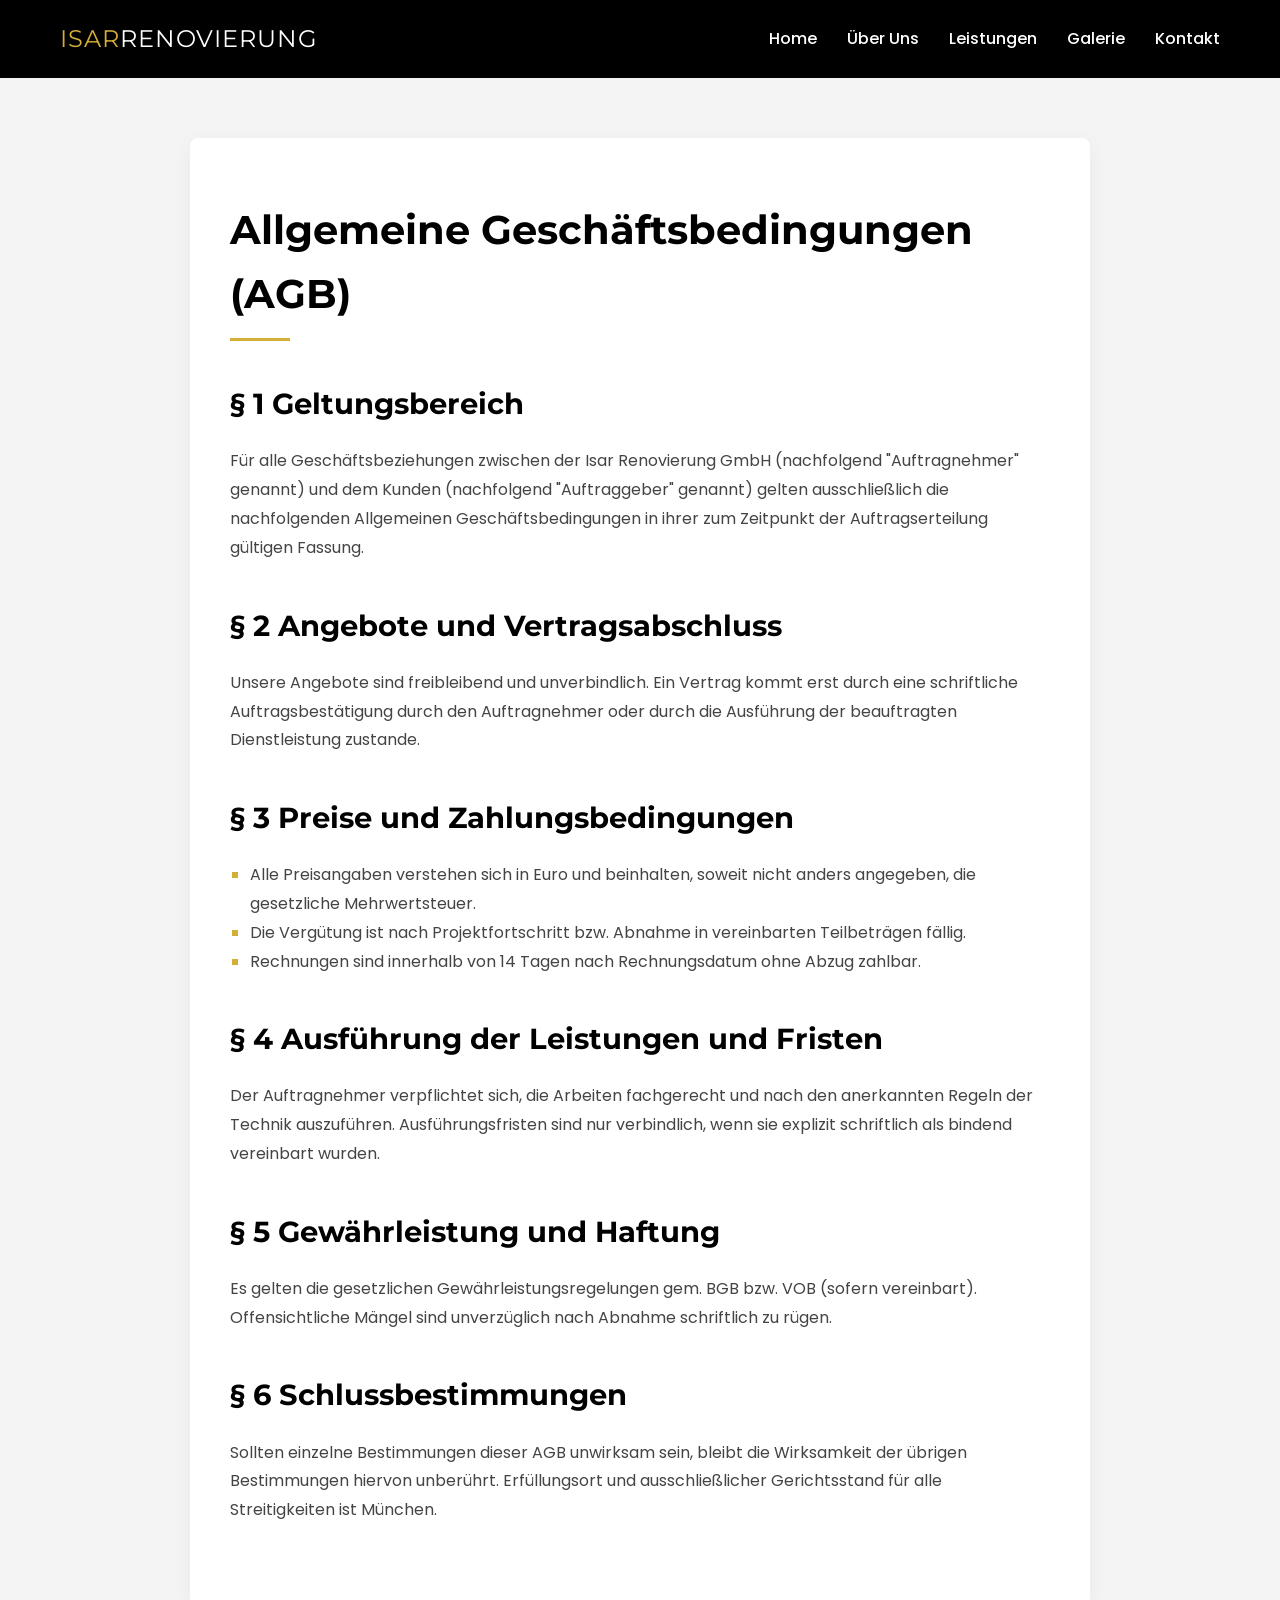
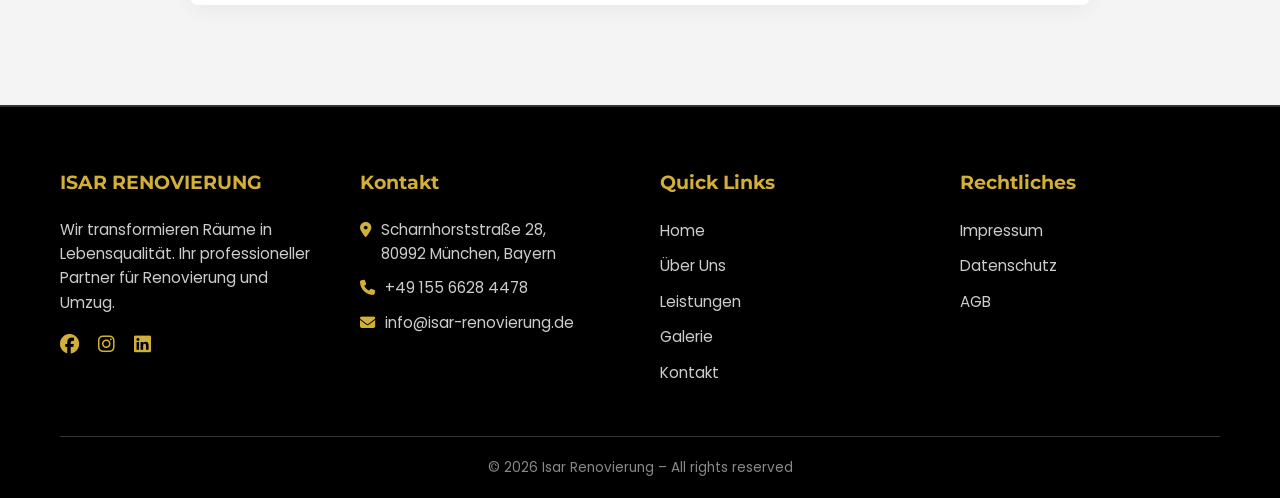
==== agb.html @ ba37b437 "Initial website upload" ====
<!DOCTYPE html>
<html lang="de">

<head>
    <meta charset="UTF-8">
    <meta name="viewport" content="width=device-width, initial-scale=1.0">
    <title>AGB | Isar Renovierung</title>
    <link rel="stylesheet" href="https://cdnjs.cloudflare.com/ajax/libs/font-awesome/6.4.0/css/all.min.css">
    <link rel="stylesheet" href="css/styles.css">
</head>

<body style="background-color: var(--light-gray);">

    <!-- Navigation -->
    <nav class="navbar scrolled" style="position: relative;">
        <div class="container">
            <a href="index.html" class="logo">ISAR<span>RENOVIERUNG</span></a>
            <div class="hamburger">
                <div></div>
                <div></div>
                <div></div>
            </div>
            <ul class="nav-links">
                <li><a href="index.html">Home</a></li>
                <li><a href="ueber-uns.html">Über Uns</a></li>
                <li><a href="leistungen.html">Leistungen</a></li>
                <li><a href="galerie.html">Galerie</a></li>
                <li><a href="kontakt.html">Kontakt</a></li>
            </ul>
        </div>
    </nav>

    <div class="container" style="padding: 60px 20px 100px;">
        <div class="legal-content">
            <h1>Allgemeine Geschäftsbedingungen (AGB)</h1>

            <h2>§ 1 Geltungsbereich</h2>
            <p>Für alle Geschäftsbeziehungen zwischen der Isar Renovierung GmbH (nachfolgend "Auftragnehmer" genannt)
                und dem Kunden (nachfolgend "Auftraggeber" genannt) gelten ausschließlich die nachfolgenden Allgemeinen
                Geschäftsbedingungen in ihrer zum Zeitpunkt der Auftragserteilung gültigen Fassung.</p>

            <h2>§ 2 Angebote und Vertragsabschluss</h2>
            <p>Unsere Angebote sind freibleibend und unverbindlich. Ein Vertrag kommt erst durch eine schriftliche
                Auftragsbestätigung durch den Auftragnehmer oder durch die Ausführung der beauftragten Dienstleistung
                zustande.</p>

            <h2>§ 3 Preise und Zahlungsbedingungen</h2>
            <ul>
                <li>Alle Preisangaben verstehen sich in Euro und beinhalten, soweit nicht anders angegeben, die
                    gesetzliche Mehrwertsteuer.</li>
                <li>Die Vergütung ist nach Projektfortschritt bzw. Abnahme in vereinbarten Teilbeträgen fällig.</li>
                <li>Rechnungen sind innerhalb von 14 Tagen nach Rechnungsdatum ohne Abzug zahlbar.</li>
            </ul>

            <h2>§ 4 Ausführung der Leistungen und Fristen</h2>
            <p>Der Auftragnehmer verpflichtet sich, die Arbeiten fachgerecht und nach den anerkannten Regeln der Technik
                auszuführen. Ausführungsfristen sind nur verbindlich, wenn sie explizit schriftlich als bindend
                vereinbart wurden.</p>

            <h2>§ 5 Gewährleistung und Haftung</h2>
            <p>Es gelten die gesetzlichen Gewährleistungsregelungen gem. BGB bzw. VOB (sofern vereinbart).
                Offensichtliche Mängel sind unverzüglich nach Abnahme schriftlich zu rügen.</p>

            <h2>§ 6 Schlussbestimmungen</h2>
            <p>Sollten einzelne Bestimmungen dieser AGB unwirksam sein, bleibt die Wirksamkeit der übrigen Bestimmungen
                hiervon unberührt. Erfüllungsort und ausschließlicher Gerichtsstand für alle Streitigkeiten ist München.
            </p>
        </div>
    </div>

    <!-- Global Footer -->
    <footer>
        <div class="container">
            <div class="footer-content">
                <div class="footer-col">
                    <h3>ISAR RENOVIERUNG</h3>
                    <p>Wir transformieren Räume in Lebensqualität. Ihr professioneller Partner für Renovierung und
                        Umzug.</p>
                    <div class="social-icons" style="margin-top: 15px;">
                        <a href="#" style="color: var(--primary-color); font-size: 1.2rem; margin-right: 15px;"><i
                                class="fa-brands fa-facebook"></i></a>
                        <a href="#" style="color: var(--primary-color); font-size: 1.2rem; margin-right: 15px;"><i
                                class="fa-brands fa-instagram"></i></a>
                        <a href="#" style="color: var(--primary-color); font-size: 1.2rem;"><i
                                class="fa-brands fa-linkedin"></i></a>
                    </div>
                </div>

                <div class="footer-col">
                    <h3>Kontakt</h3>
                    <p><i class="fa-solid fa-location-dot"></i> Scharnhorststraße 28, <br>80992 München, Bayern</p>
                    <p><i class="fa-solid fa-phone"></i> +49 155 6628 4478</p>
                    <p><i class="fa-solid fa-envelope"></i> info@isar-renovierung.de</p>
                </div>

                <div class="footer-col">
                    <h3>Quick Links</h3>
                    <ul class="footer-links">
                        <li><a href="index.html">Home</a></li>
                        <li><a href="ueber-uns.html">Über Uns</a></li>
                        <li><a href="leistungen.html">Leistungen</a></li>
                        <li><a href="galerie.html">Galerie</a></li>
                        <li><a href="kontakt.html">Kontakt</a></li>
                    </ul>
                </div>

                <div class="footer-col">
                    <h3>Rechtliches</h3>
                    <ul class="footer-links">
                        <li><a href="impressum.html">Impressum</a></li>
                        <li><a href="datenschutz.html">Datenschutz</a></li>
                        <li><a href="agb.html">AGB</a></li>
                    </ul>
                </div>
            </div>

            <div class="footer-bottom">
                <p>&copy; 2026 Isar Renovierung – All rights reserved</p>
            </div>
        </div>
    </footer>

    <script src="js/script.js"></script>
</body>

</html>
---- css/styles.css ----
@import url('https://fonts.googleapis.com/css2?family=Montserrat:wght@700&family=Poppins:wght@400;500;600&display=swap');

:root {
    --primary-color: #D4AF37;
    /* Gold */
    --black: #000000;
    --white: #FFFFFF;
    --dark-gray: #1a1a1a;
    --light-gray: #f4f4f4;
    --border-color: #333333;

    --font-heading: 'Montserrat', sans-serif;
    --font-body: 'Poppins', sans-serif;

    --transition-speed: 0.3s;
}

* {
    margin: 0;
    padding: 0;
    box-sizing: border-box;
}

html {
    scroll-behavior: smooth;
}

body {
    font-family: var(--font-body);
    background-color: var(--white);
    color: var(--black);
    line-height: 1.6;
    overflow-x: hidden;
}

h1,
h2,
h3,
h4,
h5,
h6 {
    font-family: var(--font-heading);
    color: var(--black);
}

a {
    text-decoration: none;
    color: inherit;
    transition: color var(--transition-speed) ease;
}

ul {
    list-style: none;
}

/* Base Components */
.container {
    max-width: 1200px;
    margin: 0 auto;
    padding: 0 20px;
}

.section {
    padding: 80px 0;
}

/* Typography Enhancements */
.section-title {
    font-size: 2.5rem;
    text-align: center;
    margin-bottom: 3rem;
    position: relative;
    padding-bottom: 1rem;
}

.section-title::after {
    content: '';
    position: absolute;
    bottom: 0;
    left: 50%;
    transform: translateX(-50%);
    width: 60px;
    height: 3px;
    background-color: var(--primary-color);
}

/* Buttons */
.btn {
    display: inline-block;
    padding: 12px 28px;
    font-weight: 500;
    border-radius: 4px;
    cursor: pointer;
    transition: all var(--transition-speed) ease;
    border: 2px solid transparent;
    text-align: center;
}

.btn-primary {
    background-color: var(--primary-color);
    color: var(--white);
}

.btn-primary:hover {
    background-color: #b3932e;
    transform: translateY(-2px);
    box-shadow: 0 4px 15px rgba(212, 175, 55, 0.4);
}

.btn-outline {
    background-color: transparent;
    color: var(--white);
    border-color: var(--white);
}

.btn-outline:hover {
    background-color: var(--white);
    color: var(--black);
    transform: translateY(-2px);
}

.btn-gold {
    background-color: var(--primary-color);
    color: var(--white);
    border-radius: 30px;
    box-shadow: 0 4px 15px rgba(0, 0, 0, 0.2);
    font-weight: 600;
    transition: all 0.4s ease;
}

.btn-gold:hover {
    transform: translateY(-4px);
    box-shadow: 0 8px 25px rgba(212, 175, 55, 0.5);
    background-color: #e6c555;
}

.btn-outline:hover {
    background-color: var(--white);
    color: var(--black);
    transform: translateY(-2px);
}

/* Navigation */
.navbar {
    background-color: var(--black);
    color: var(--white);
    padding: 20px 0;
    position: fixed;
    width: 100%;
    top: 0;
    z-index: 1000;
    transition: padding var(--transition-speed) ease;
}

.navbar.scrolled {
    padding: 15px 0;
    box-shadow: 0 2px 10px rgba(0, 0, 0, 0.5);
}

.navbar .container {
    display: flex;
    justify-content: space-between;
    align-items: center;
}

.logo {
    font-family: var(--font-heading);
    font-size: 1.5rem;
    color: var(--primary-color);
    letter-spacing: 1px;
}

.logo span {
    color: var(--white);
}

.nav-links {
    display: flex;
    gap: 30px;
}

.nav-links a {
    font-weight: 500;
    font-size: 1rem;
}

.nav-links a:hover,
.nav-links a.active {
    color: var(--primary-color);
}

.hamburger {
    display: none;
    cursor: pointer;
    flex-direction: column;
    gap: 5px;
}

.hamburger div {
    width: 25px;
    height: 3px;
    background-color: var(--white);
    transition: all 0.3s ease;
}

/* Hero Section */
.hero {
    min-height: 100vh;
    background: linear-gradient(rgba(0, 0, 0, 0.7), rgba(0, 0, 0, 0.7)), url('https://images.unsplash.com/photo-1600596542815-ffad4c1539a9?ixlib=rb-4.0.3&auto=format&fit=crop&w=2000&q=80') center/cover no-repeat;
    display: flex;
    align-items: center;
    color: var(--white);
    text-align: center;
    padding-top: 80px;
    /* Offset for fixed nav */
}

.hero-content {
    max-width: 800px;
    margin: 0 auto;
}

.hero h1 {
    font-size: 4rem;
    margin-bottom: 20px;
    color: var(--white);
    animation: fadeInUp 1s ease-out;
}

.hero p {
    font-size: 1.2rem;
    margin-bottom: 40px;
    color: var(--light-gray);
    animation: fadeInUp 1s ease-out 0.2s both;
}

.hero-btns {
    display: flex;
    gap: 20px;
    justify-content: center;
    animation: fadeInUp 1s ease-out 0.4s both;
}

/* Advantages Section */
.advantages {
    background-color: var(--light-gray);
}

.advantages-grid {
    display: grid;
    grid-template-columns: repeat(auto-fit, minmax(200px, 1fr));
    gap: 30px;
    text-align: center;
}

.advantage-card {
    background: var(--white);
    padding: 30px 20px;
    border-radius: 8px;
    box-shadow: 0 5px 15px rgba(0, 0, 0, 0.05);
    transition: transform var(--transition-speed) ease;
}

.advantage-card:hover {
    transform: translateY(-10px);
}

.advantage-icon {
    font-size: 2.5rem;
    color: var(--primary-color);
    margin-bottom: 15px;
}

.advantage-card h3 {
    font-size: 1.1rem;
    margin-bottom: 10px;
}

/* Services Overview */
.services-grid {
    display: grid;
    grid-template-columns: repeat(auto-fit, minmax(300px, 1fr));
    gap: 30px;
}

.service-card {
    background: var(--dark-gray);
    color: var(--white);
    border-radius: 8px;
    overflow: hidden;
    position: relative;
    transition: transform var(--transition-speed) ease;
}

.service-card:hover {
    transform: translateY(-5px);
}

.service-card h3 {
    color: var(--white);
    padding: 20px;
    margin-bottom: 0;
    font-size: 1.25rem;
    border-bottom: 2px solid var(--border-color);
    display: flex;
    align-items: center;
    gap: 15px;
}

.service-card h3 i {
    color: var(--primary-color);
}

.service-card p {
    padding: 20px;
    color: #ccc;
    font-size: 0.95rem;
}

.service-link {
    display: block;
    padding: 0 20px 20px;
    color: var(--primary-color);
    font-weight: 500;
    margin-top: auto;
}

.service-link i {
    margin-left: 5px;
    transition: transform 0.3s ease;
}

.service-link:hover i {
    transform: translateX(5px);
}

/* Process Flow */
.process {
    background-color: var(--light-gray);
}

.process-steps {
    display: flex;
    justify-content: space-between;
    flex-wrap: wrap;
    gap: 20px;
    position: relative;
}

/* Simple timeline line for desktop */
@media (min-width: 768px) {
    .process-steps::before {
        content: '';
        position: absolute;
        top: 40px;
        left: 50px;
        right: 50px;
        height: 2px;
        background-color: #ddd;
        z-index: 1;
    }
}

.process-step {
    flex: 1;
    min-width: 150px;
    text-align: center;
    position: relative;
    z-index: 2;
}

.step-number {
    width: 80px;
    height: 80px;
    background-color: var(--white);
    border: 3px solid var(--primary-color);
    border-radius: 50%;
    display: flex;
    justify-content: center;
    align-items: center;
    font-size: 1.5rem;
    font-weight: 700;
    font-family: var(--font-heading);
    color: var(--black);
    margin: 0 auto 20px;
    box-shadow: 0 5px 15px rgba(0, 0, 0, 0.1);
    transition: all 0.3s ease;
}

.process-step:hover .step-number {
    background-color: var(--primary-color);
    color: var(--white);
}

.process-step h4 {
    font-size: 1.1rem;
}

/* Footer CTA */
.cta-overlay {
    background: linear-gradient(rgba(0, 0, 0, 0.8), rgba(0, 0, 0, 0.8)), url('https://images.unsplash.com/photo-1581094794329-c8112a89af12?ixlib=rb-4.0.3&auto=format&fit=crop&w=2000&q=80') center/cover fixed;
    text-align: center;
    color: var(--white);
}

.cta-overlay h2 {
    color: var(--white);
    font-size: 2.5rem;
}

.cta-overlay p {
    margin-bottom: 30px;
    font-size: 1.1rem;
    max-width: 600px;
    margin-left: auto;
    margin-right: auto;
}

/* Footer */
footer {
    background-color: var(--black);
    color: var(--white);
    padding: 60px 0 20px;
    border-top: 2px solid var(--border-color);
}

.footer-content {
    display: grid;
    grid-template-columns: repeat(auto-fit, minmax(250px, 1fr));
    gap: 40px;
    margin-bottom: 40px;
}

.footer-col h3 {
    color: var(--primary-color);
    font-size: 1.2rem;
    margin-bottom: 20px;
}

.footer-col p {
    color: #ccc;
    font-size: 0.95rem;
    margin-bottom: 10px;
    display: flex;
    align-items: flex-start;
    gap: 10px;
}

.footer-col i {
    color: var(--primary-color);
    margin-top: 4px;
}

.footer-links li {
    margin-bottom: 10px;
}

.footer-links a {
    color: #ccc;
    font-size: 0.95rem;
}

.footer-links a:hover {
    color: var(--primary-color);
}

.footer-bottom {
    text-align: center;
    padding-top: 20px;
    border-top: 1px solid var(--border-color);
    font-size: 0.85rem;
    color: #888;
}

/* Animations */
@keyframes fadeInUp {
    from {
        opacity: 0;
        transform: translateY(30px);
    }

    to {
        opacity: 1;
        transform: translateY(0);
    }
}

/* Responsive */
@media (max-width: 900px) {
    .nav-links {
        display: none;
        flex-direction: column;
        position: absolute;
        top: 100%;
        left: 0;
        width: 100%;
        background-color: var(--black);
        padding: 20px;
        text-align: center;
        border-top: 1px solid var(--border-color);
    }

    .nav-links.active {
        display: flex;
    }

    .hamburger {
        display: flex;
    }

    .hero h1 {
        font-size: 2.8rem;
    }

    .hero-btns {
        flex-direction: column;
        padding: 0 40px;
    }
}

@media (max-width: 600px) {
    .hero h1 {
        font-size: 2.2rem;
    }

    .section-title {
        font-size: 2rem;
    }
}

/* NEW REFINEMENT STYLES */
/* Hero Sections for Secondary Pages */
.page-hero {
    min-height: 60vh;
    display: flex;
    align-items: center;
    justify-content: center;
    text-align: center;
    color: var(--white);
    background-size: cover;
    background-position: center;
    background-repeat: no-repeat;
    position: relative;
    padding-top: 80px;
}

.page-hero::before {
    content: '';
    position: absolute;
    top: 0;
    left: 0;
    right: 0;
    bottom: 0;
    background: rgba(0, 0, 0, 0.6);
    z-index: 1;
}

.page-hero .container {
    position: relative;
    z-index: 2;
}

.page-hero h1 {
    font-size: 3rem;
    color: var(--white);
    margin-bottom: 20px;
    position: relative;
    display: inline-block;
    padding-bottom: 15px;
}

.page-hero h1::after {
    content: '';
    position: absolute;
    bottom: 0;
    left: 50%;
    transform: translateX(-50%);
    width: 80px;
    height: 4px;
    background-color: var(--primary-color);
}

.page-hero p {
    font-size: 1.2rem;
    max-width: 800px;
    margin: 0 auto;
}

/* Service Images Hover Effect */
.service-detail-image img {
    width: 100%;
    height: 400px;
    object-fit: cover;
    border-radius: 12px;
    box-shadow: 0 10px 30px rgba(0, 0, 0, 0.15);
    transition: transform 0.4s ease, box-shadow 0.4s ease;
    cursor: pointer;
}

.service-detail-image img:hover {
    transform: translateY(-5px) scale(1.03);
    box-shadow: 0 0 25px rgba(212, 175, 55, 0.6);
}

/* Gallery Before Effect */
.gallery-image-before img {
    filter: grayscale(40%) brightness(80%);
}

/* Legal Pages Wrapper */
.legal-content {
    max-width: 900px;
    margin: 0 auto;
    background: var(--white);
    padding: 60px 40px;
    border-radius: 8px;
    box-shadow: 0 5px 20px rgba(0, 0, 0, 0.05);
}

.legal-content h1 {
    font-size: 2.5rem;
    margin-bottom: 30px;
    color: var(--black);
    position: relative;
    padding-bottom: 15px;
}

.legal-content h1::after {
    content: '';
    position: absolute;
    bottom: 0;
    left: 0;
    width: 60px;
    height: 3px;
    background-color: var(--primary-color);
}

.legal-content h2 {
    font-size: 1.8rem;
    margin-top: 40px;
    margin-bottom: 20px;
    color: var(--black);
}

.legal-content h3 {
    font-size: 1.4rem;
    margin-top: 30px;
    margin-bottom: 15px;
}

.legal-content p,
.legal-content ul {
    font-size: 1rem;
    color: #444;
    margin-bottom: 20px;
    line-height: 1.8;
}

.legal-content ul {
    padding-left: 20px;
    list-style-type: square;
}

.legal-content ul li::marker {
    color: var(--primary-color);
}

/* Premium Lightbox Modal */
.lightbox-modal {
    display: none;
    position: fixed;
    z-index: 9999;
    left: 0;
    top: 0;
    width: 100%;
    height: 100%;
    background-color: rgba(0, 0, 0, 0.9);
    opacity: 0;
    transition: opacity 0.4s ease;
    align-items: center;
    justify-content: center;
}

.lightbox-modal.active {
    display: flex;
    opacity: 1;
}

.lightbox-content {
    max-width: 90vw;
    max-height: 90vh;
    border-radius: 12px;
    box-shadow: 0 0 40px rgba(212, 175, 55, 0.4);
    transform: scale(0.95);
    transition: transform 0.4s ease;
    object-fit: contain;
}

.lightbox-modal.active .lightbox-content {
    transform: scale(1);
}

.lightbox-close {
    position: absolute;
    top: 25px;
    right: 35px;
    color: var(--white);
    font-size: 40px;
    font-weight: 300;
    cursor: pointer;
    transition: color 0.3s, transform 0.3s;
}

.lightbox-close:hover {
    color: var(--primary-color);
    transform: scale(1.1);
}

/* Gallery Side-by-Side Showcase */
.gallery-showcase {
    display: flex;
    gap: 20px;
    margin-bottom: 25px;
}

.gallery-showcase .gallery-img-container {
    flex: 1;
    position: relative;
    border-radius: 12px;
    overflow: hidden;
    box-shadow: 0 10px 30px rgba(0, 0, 0, 0.15);
}

.gallery-showcase img {
    width: 100%;
    height: 450px;
    object-fit: cover;
    display: block;
}

.gallery-showcase .image-label {
    position: absolute;
    top: 20px;
    left: 20px;
    background: var(--primary-color);
    color: var(--white);
    padding: 6px 18px;
    border-radius: 4px;
    font-weight: 700;
    text-transform: uppercase;
    font-size: 0.85rem;
    letter-spacing: 1px;
    box-shadow: 0 4px 15px rgba(0, 0, 0, 0.3);
    z-index: 10;
}

.gallery-info-center {
    text-align: center;
    max-width: 800px;
    margin: 0 auto 80px auto;
}

.gallery-info-center h3 {
    font-size: 2rem;
    margin-bottom: 15px;
}

.gallery-info-center p {
    color: #555;
    font-size: 1.1rem;
    line-height: 1.6;
}

@media (max-width: 768px) {
    .gallery-showcase {
        flex-direction: column;
    }
}

/* Premium Gallery specific overrides */
.gallery-hero {
    min-height: 75vh;
    background: linear-gradient(rgba(0, 0, 0, 0.7), rgba(0, 0, 0, 0.7)), url('../images/gallery_hero_bg_1772182798616.png') center/cover no-repeat;
}

.gallery-hero h1::after {
    width: 80px;
}

.gallery-showcase .gallery-img-container {
    border-radius: 16px;
    overflow: hidden;
    position: relative;
    box-shadow: 0 10px 25px rgba(0, 0, 0, 0.1);
}

.gallery-showcase .gallery-img-container img {
    border-radius: 16px;
    transition: transform 0.4s ease, box-shadow 0.4s ease, filter 0.4s ease;
    cursor: pointer;
}

.gallery-showcase .gallery-img-container img:hover {
    transform: scale(1.03);
    box-shadow: 0 15px 40px rgba(0, 0, 0, 0.25);
}

/* BEFORE Image Styling */
.gallery-image-before img {
    filter: grayscale(60%) brightness(65%) contrast(85%);
}

.gallery-image-before img:hover {
    filter: grayscale(20%) brightness(85%) contrast(95%);
}

/* AFTER Image Styling */
.gallery-image-after img {
    filter: none;
}

/* Badges */
.badge-before,
.badge-after {
    position: absolute;
    top: 20px;
    left: 20px;
    padding: 6px 16px;
    border-radius: 4px;
    font-weight: 700;
    font-size: 0.85rem;
    letter-spacing: 1px;
    z-index: 10;
    box-shadow: 0 4px 15px rgba(0, 0, 0, 0.3);
    text-transform: uppercase;
}

.badge-before {
    background: var(--dark-gray);
    color: var(--white);
}

.badge-after {
    background: var(--primary-color);
    color: var(--white);
}
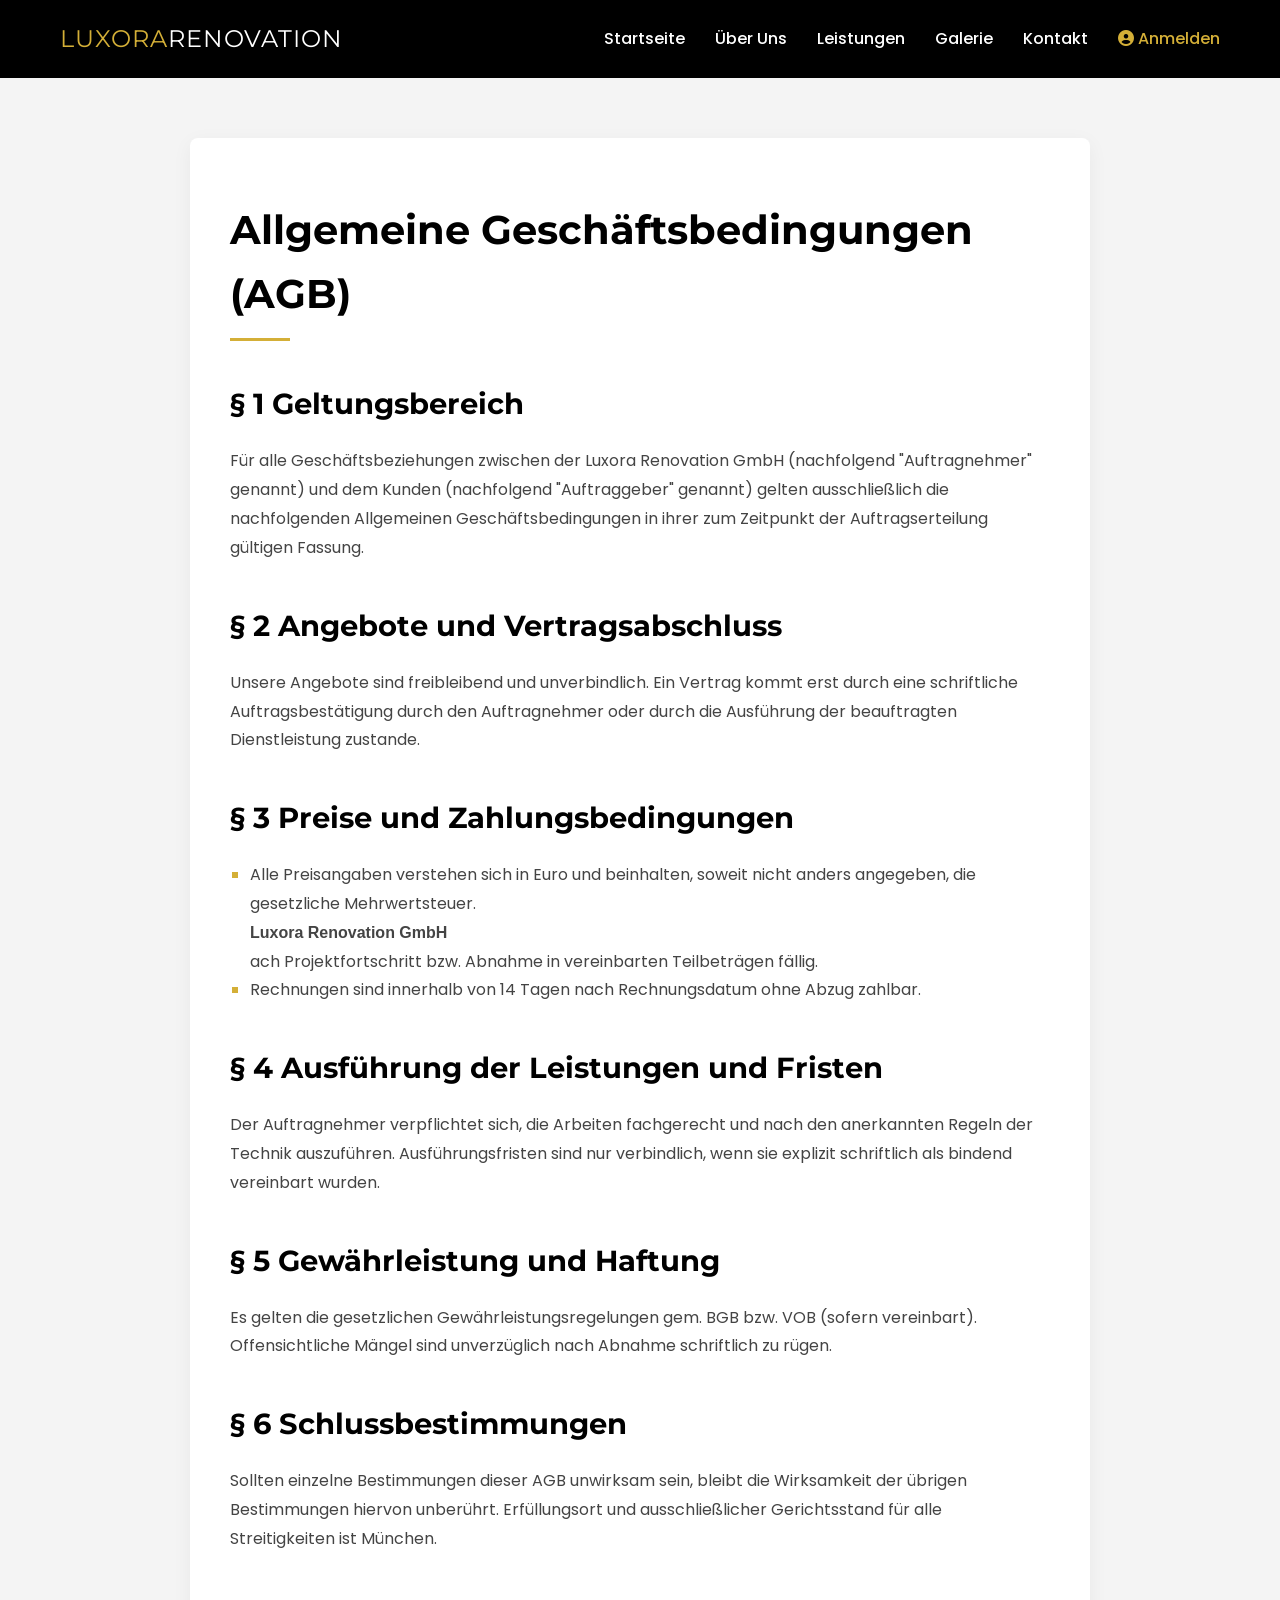
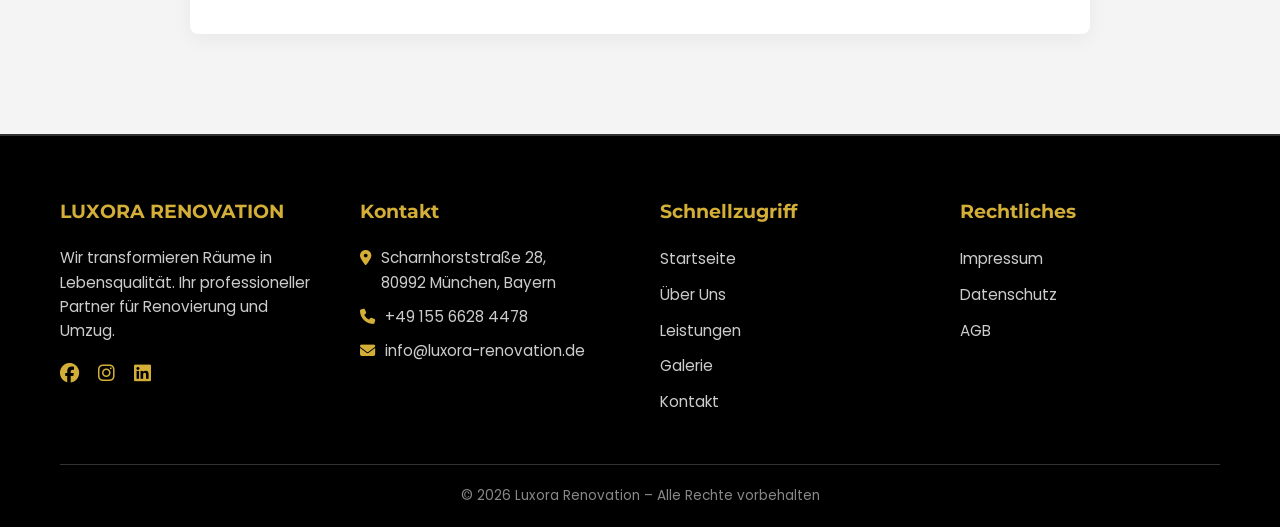
==== commit e529bc5e: "Neue Änderungen" ====
--- a/agb.html
+++ b/agb.html
@@ -4,7 +4,7 @@
 <head>
     <meta charset="UTF-8">
     <meta name="viewport" content="width=device-width, initial-scale=1.0">
-    <title>AGB | Isar Renovierung</title>
+    <title>AGB | Luxora Renovation</title>
     <link rel="stylesheet" href="https://cdnjs.cloudflare.com/ajax/libs/font-awesome/6.4.0/css/all.min.css">
     <link rel="stylesheet" href="css/styles.css">
 </head>
@@ -14,18 +14,21 @@
     <!-- Navigation -->
     <nav class="navbar scrolled" style="position: relative;">
         <div class="container">
-            <a href="index.html" class="logo">ISAR<span>RENOVIERUNG</span></a>
+            <a href="index.html" class="logo">LUXORA<span>RENOVATION</span></a>
             <div class="hamburger">
                 <div></div>
                 <div></div>
                 <div></div>
             </div>
             <ul class="nav-links">
-                <li><a href="index.html">Home</a></li>
+                <li><a href="index.html">Startseite</a></li>
                 <li><a href="ueber-uns.html">Über Uns</a></li>
                 <li><a href="leistungen.html">Leistungen</a></li>
                 <li><a href="galerie.html">Galerie</a></li>
                 <li><a href="kontakt.html">Kontakt</a></li>
+                <!-- Special Feature Link -->
+                <li><a href="dashboard-login.html" style="color: var(--primary-color);"><i
+                            class="fa-solid fa-user-circle"></i> Anmelden</a></li>
             </ul>
         </div>
     </nav>
@@ -35,7 +38,7 @@
             <h1>Allgemeine Geschäftsbedingungen (AGB)</h1>
 
             <h2>§ 1 Geltungsbereich</h2>
-            <p>Für alle Geschäftsbeziehungen zwischen der Isar Renovierung GmbH (nachfolgend "Auftragnehmer" genannt)
+            <p>Für alle Geschäftsbeziehungen zwischen der Luxora Renovation GmbH (nachfolgend "Auftragnehmer" genannt)
                 und dem Kunden (nachfolgend "Auftraggeber" genannt) gelten ausschließlich die nachfolgenden Allgemeinen
                 Geschäftsbedingungen in ihrer zum Zeitpunkt der Auftragserteilung gültigen Fassung.</p>
 
@@ -48,7 +51,8 @@
             <ul>
                 <li>Alle Preisangaben verstehen sich in Euro und beinhalten, soweit nicht anders angegeben, die
                     gesetzliche Mehrwertsteuer.</li>
-                <li>Die Vergütung ist nach Projektfortschritt bzw. Abnahme in vereinbarten Teilbeträgen fällig.</li>
+                <strong>Luxora Renovation GmbH</strong><br>
+                ach Projektfortschritt bzw. Abnahme in vereinbarten Teilbeträgen fällig.</li>
                 <li>Rechnungen sind innerhalb von 14 Tagen nach Rechnungsdatum ohne Abzug zahlbar.</li>
             </ul>
 
@@ -73,7 +77,7 @@
         <div class="container">
             <div class="footer-content">
                 <div class="footer-col">
-                    <h3>ISAR RENOVIERUNG</h3>
+                    <h3>LUXORA RENOVATION</h3>
                     <p>Wir transformieren Räume in Lebensqualität. Ihr professioneller Partner für Renovierung und
                         Umzug.</p>
                     <div class="social-icons" style="margin-top: 15px;">
@@ -90,13 +94,14 @@
                     <h3>Kontakt</h3>
                     <p><i class="fa-solid fa-location-dot"></i> Scharnhorststraße 28, <br>80992 München, Bayern</p>
                     <p><i class="fa-solid fa-phone"></i> +49 155 6628 4478</p>
-                    <p><i class="fa-solid fa-envelope"></i> info@isar-renovierung.de</p>
+                    <p><i class="fa-solid fa-envelope"></i> <a
+                            href="mailto:info@webtech-agentur.de">info@luxora-renovation.de</a></p>
                 </div>
 
                 <div class="footer-col">
-                    <h3>Quick Links</h3>
+                    <h3>Schnellzugriff</h3>
                     <ul class="footer-links">
-                        <li><a href="index.html">Home</a></li>
+                        <li><a href="index.html">Startseite</a></li>
                         <li><a href="ueber-uns.html">Über Uns</a></li>
                         <li><a href="leistungen.html">Leistungen</a></li>
                         <li><a href="galerie.html">Galerie</a></li>
@@ -115,7 +120,7 @@
             </div>
 
             <div class="footer-bottom">
-                <p>&copy; 2026 Isar Renovierung – All rights reserved</p>
+                <p>&copy; 2026 Luxora Renovation – Alle Rechte vorbehalten</p>
             </div>
         </div>
     </footer>
--- a/css/styles.css
+++ b/css/styles.css
@@ -203,135 +203,417 @@
     transition: all 0.3s ease;
 }
 
-/* Hero Section */
-.hero {
-    min-height: 100vh;
-    background: linear-gradient(rgba(0, 0, 0, 0.7), rgba(0, 0, 0, 0.7)), url('https://images.unsplash.com/photo-1600596542815-ffad4c1539a9?ixlib=rb-4.0.3&auto=format&fit=crop&w=2000&q=80') center/cover no-repeat;
+/* Premium Hero Section */
+.premium-hero {
+    position: relative;
+    height: 100vh;
     display: flex;
     align-items: center;
-    color: var(--white);
+    justify-content: center;
     text-align: center;
-    padding-top: 80px;
-    /* Offset for fixed nav */
+    color: var(--white);
+    background: url('https://images.unsplash.com/photo-1600596542815-ffad4c1539a9?ixlib=rb-4.0.3&auto=format&fit=crop&w=2000&q=80') center/cover no-repeat;
+    overflow: hidden;
+}
+
+.hero-overlay {
+    position: absolute;
+    top: 0;
+    left: 0;
+    width: 100%;
+    height: 100%;
+    background: linear-gradient(135deg, rgba(0, 0, 0, 0.8) 0%, rgba(0, 0, 0, 0.4) 100%);
+    z-index: 1;
 }
 
 .hero-content {
-    max-width: 800px;
-    margin: 0 auto;
-}
-
-.hero h1 {
-    font-size: 4rem;
-    margin-bottom: 20px;
+    position: relative;
+    z-index: 2;
+    max-width: 900px;
+    padding: 0 20px;
+}
+
+.premium-hero h1 {
+    font-size: 4.5rem;
+    line-height: 1.1;
+    margin-bottom: 25px;
     color: var(--white);
     animation: fadeInUp 1s ease-out;
 }
 
-.hero p {
-    font-size: 1.2rem;
+.premium-hero h1 span {
+    color: var(--primary-color);
+    display: block;
+    font-weight: 300;
+}
+
+.premium-hero p {
+    font-size: 1.25rem;
     margin-bottom: 40px;
-    color: var(--light-gray);
+    color: rgba(255, 255, 255, 0.9);
+    max-width: 600px;
+    margin-left: auto;
+    margin-right: auto;
     animation: fadeInUp 1s ease-out 0.2s both;
 }
 
-.hero-btns {
+.hero-buttons {
     display: flex;
     gap: 20px;
     justify-content: center;
     animation: fadeInUp 1s ease-out 0.4s both;
 }
 
+.hero-buttons a {
+    padding: 15px 35px;
+    border-radius: 50px;
+    font-weight: 600;
+    text-transform: uppercase;
+    letter-spacing: 1px;
+    font-size: 0.85rem;
+    transition: all 0.3s ease;
+}
+
+.btn-secondary {
+    background: transparent;
+    border: 2px solid var(--white);
+    color: var(--white);
+}
+
+.btn-secondary:hover {
+    background: var(--white);
+    color: var(--black);
+    transform: translateY(-3px);
+}
+
+.scroll-indikator {
+    position: absolute;
+    bottom: 30px;
+    left: 50%;
+    transform: translateX(-50%);
+    z-index: 2;
+}
+
+.scroll-indikator span {
+    width: 30px;
+    height: 50px;
+    border: 2px solid rgba(255, 255, 255, 0.3);
+    border-radius: 25px;
+    display: block;
+    position: relative;
+}
+
+.scroll-indikator span::before {
+    content: '';
+    width: 6px;
+    height: 6px;
+    background: var(--primary-color);
+    border-radius: 50%;
+    position: absolute;
+    top: 10px;
+    left: 50%;
+    transform: translateX(-50%);
+    animation: scrollDown 2s infinite;
+}
+
+@keyframes scrollDown {
+    0% {
+        opacity: 0;
+        transform: translate(-50%, 0);
+    }
+
+    30% {
+        opacity: 1;
+    }
+
+    100% {
+        opacity: 0;
+        transform: translate(-50%, 20px);
+    }
+}
+
+@media (max-width: 768px) {
+    .premium-hero h1 {
+        font-size: 3rem;
+    }
+
+    .hero-buttons {
+        flex-direction: column;
+        align-items: center;
+    }
+}
+
 /* Advantages Section */
+/* Modern Advantages Layout */
 .advantages {
+    background-color: var(--white);
+    overflow: hidden;
+}
+
+.advantages-layout {
+    display: grid;
+    grid-template-columns: 1fr 1fr;
+    gap: 80px;
+    align-items: center;
+}
+
+.advantages-list {
+    display: flex;
+    flex-direction: column;
+    gap: 30px;
+}
+
+.advantage-item {
+    display: flex;
+    gap: 20px;
+    align-items: flex-start;
+    padding: 15px;
+    border-radius: 12px;
+    transition: all 0.3s ease;
+}
+
+.advantage-item:hover {
+    background: var(--light-gray);
+    transform: translateX(10px);
+}
+
+.advantage-item i {
+    font-size: 1.5rem;
+    color: var(--primary-color);
+    background: rgba(212, 175, 55, 0.1);
+    width: 50px;
+    height: 50px;
+    display: flex;
+    align-items: center;
+    justify-content: center;
+    border-radius: 10px;
+    flex-shrink: 0;
+}
+
+.advantage-item h4 {
+    font-size: 1.1rem;
+    margin-bottom: 5px;
+    color: var(--black);
+}
+
+.advantage-item p {
+    font-size: 0.9rem;
+    color: #666;
+    line-height: 1.5;
+}
+
+/* Interactive Dashboard Redesign */
+.renovierungs-dashboard {
+    perspective: 1000px;
+}
+
+.dashboard-container {
+    background: var(--dark-gray);
+    border-radius: 20px;
+    padding: 30px;
+    box-shadow: 0 40px 80px rgba(0, 0, 0, 0.3);
+    border: 1px solid rgba(212, 175, 55, 0.1);
+    transform: rotateY(-5deg);
+    transition: transform 0.5s ease;
+}
+
+.dashboard-container:hover {
+    transform: rotateY(0deg) scale(1.02);
+}
+
+.phasen-navigation {
+    display: flex;
+    justify-content: space-between;
+    gap: 10px;
+    margin-bottom: 30px;
+    background: rgba(255, 255, 255, 0.05);
+    padding: 10px;
+    border-radius: 12px;
+}
+
+.phasen-navigation button {
+    flex: 1;
+    background: transparent;
+    border: none;
+    color: #888;
+    padding: 10px 5px;
+    font-size: 0.75rem;
+    font-weight: 600;
+    cursor: pointer;
+    border-radius: 8px;
+    transition: all 0.3s ease;
+    white-space: nowrap;
+}
+
+.phasen-navigation button.aktiv {
+    background: var(--primary-color);
+    color: var(--white);
+    box-shadow: 0 4px 15px rgba(212, 175, 55, 0.3);
+}
+
+.dashboard-karte {
+    display: flex;
+    flex-direction: column;
+    gap: 20px;
+}
+
+.dashboard-karte h3 {
+    color: #888;
+    font-size: 0.7rem;
+    text-transform: uppercase;
+    letter-spacing: 1px;
+    margin-bottom: 8px;
+    display: flex;
+    align-items: center;
+    gap: 8px;
+}
+
+.dashboard-karte h3 i {
+    color: var(--primary-color);
+}
+
+.dashboard-karte p {
+    color: var(--white);
+    font-size: 1.1rem;
+    font-weight: 500;
+}
+
+.fortschritt-balken {
+    width: 100%;
+    height: 12px;
+    background: rgba(255, 255, 255, 0.05);
+    border-radius: 6px;
+    overflow: hidden;
+    margin-top: 10px;
+}
+
+#fortschritt-wert {
+    height: 100%;
+    background: linear-gradient(90deg, var(--primary-color), #f1c40f);
+    width: 10%;
+    transition: width 0.8s cubic-bezier(0.175, 0.885, 0.32, 1.275);
+    position: relative;
+    box-shadow: 0 0 10px rgba(212, 175, 55, 0.5);
+}
+
+.vorher-nachher {
+    margin-top: 10px;
+    display: flex;
+    align-items: center;
+    gap: 20px;
+    padding: 15px;
+    background: rgba(255, 255, 255, 0.03);
+    border-radius: 12px;
+    border: 1px dashed rgba(212, 175, 55, 0.3);
+}
+
+#toggleZustand {
+    background: transparent;
+    border: 2px solid var(--primary-color);
+    color: var(--primary-color);
+    padding: 6px 15px;
+    border-radius: 20px;
+    font-size: 0.75rem;
+    font-weight: 700;
+    cursor: pointer;
+    transition: all 0.3s ease;
+}
+
+#toggleZustand:hover {
+    background: var(--primary-color);
+    color: var(--white);
+}
+
+#zustandAnzeige {
+    font-size: 0.85rem;
+    color: #bbb;
+    font-style: italic;
+}
+
+@media (max-width: 600px) {
+    .phasen-navigation {
+        flex-wrap: wrap;
+    }
+
+    .phasen-navigation button {
+        flex-basis: 45%;
+    }
+}
+
+@media (max-width: 992px) {
+    .advantages-layout {
+        grid-template-columns: 1fr;
+        gap: 50px;
+    }
+}
+
+/* Core Services Redesign */
+.leistungen-vorschau {
     background-color: var(--light-gray);
 }
 
-.advantages-grid {
+.service-grid {
     display: grid;
-    grid-template-columns: repeat(auto-fit, minmax(200px, 1fr));
+    grid-template-columns: repeat(auto-fit, minmax(350px, 1fr));
     gap: 30px;
+}
+
+.service-card {
+    background: var(--white);
+    padding: 40px 30px;
+    border-radius: 12px;
     text-align: center;
-}
-
-.advantage-card {
-    background: var(--white);
-    padding: 30px 20px;
-    border-radius: 8px;
-    box-shadow: 0 5px 15px rgba(0, 0, 0, 0.05);
-    transition: transform var(--transition-speed) ease;
-}
-
-.advantage-card:hover {
+    transition: all 0.4s cubic-bezier(0.175, 0.885, 0.32, 1.275);
+    border: 1px solid rgba(0, 0, 0, 0.05);
+    display: flex;
+    flex-direction: column;
+    align-items: center;
+    text-decoration: none;
+    cursor: pointer;
+}
+
+.service-card:hover {
     transform: translateY(-10px);
-}
-
-.advantage-icon {
+    box-shadow: 0 20px 40px rgba(0, 0, 0, 0.1);
+    border-color: var(--primary-color);
+}
+
+.service-icon {
     font-size: 2.5rem;
     color: var(--primary-color);
+    margin-bottom: 20px;
+    background: rgba(212, 175, 55, 0.1);
+    width: 80px;
+    height: 80px;
+    display: flex;
+    align-items: center;
+    justify-content: center;
+    border-radius: 50%;
+    transition: all 0.4s ease;
+}
+
+.service-card:hover .service-icon {
+    background: var(--primary-color);
+    color: var(--white);
+    transform: scale(1.1) rotate(10deg);
+}
+
+.service-card h3 {
+    font-size: 1.4rem;
     margin-bottom: 15px;
-}
-
-.advantage-card h3 {
-    font-size: 1.1rem;
-    margin-bottom: 10px;
-}
-
-/* Services Overview */
-.services-grid {
-    display: grid;
-    grid-template-columns: repeat(auto-fit, minmax(300px, 1fr));
-    gap: 30px;
-}
-
-.service-card {
-    background: var(--dark-gray);
-    color: var(--white);
-    border-radius: 8px;
-    overflow: hidden;
-    position: relative;
-    transition: transform var(--transition-speed) ease;
-}
-
-.service-card:hover {
-    transform: translateY(-5px);
-}
-
-.service-card h3 {
-    color: var(--white);
-    padding: 20px;
-    margin-bottom: 0;
-    font-size: 1.25rem;
-    border-bottom: 2px solid var(--border-color);
-    display: flex;
-    align-items: center;
-    gap: 15px;
-}
-
-.service-card h3 i {
-    color: var(--primary-color);
+    color: var(--black);
 }
 
 .service-card p {
-    padding: 20px;
-    color: #ccc;
-    font-size: 0.95rem;
-}
-
-.service-link {
-    display: block;
-    padding: 0 20px 20px;
-    color: var(--primary-color);
-    font-weight: 500;
-    margin-top: auto;
-}
-
-.service-link i {
-    margin-left: 5px;
-    transition: transform 0.3s ease;
-}
-
-.service-link:hover i {
-    transform: translateX(5px);
+    color: #666;
+    font-size: 1rem;
+    line-height: 1.6;
+}
+
+@media (max-width: 768px) {
+    .service-grid {
+        grid-template-columns: 1fr;
+    }
 }
 
 /* Process Flow */
@@ -398,7 +680,7 @@
 
 /* Footer CTA */
 .cta-overlay {
-    background: linear-gradient(rgba(0, 0, 0, 0.8), rgba(0, 0, 0, 0.8)), url('https://images.unsplash.com/photo-1581094794329-c8112a89af12?ixlib=rb-4.0.3&auto=format&fit=crop&w=2000&q=80') center/cover fixed;
+    background: linear-gradient(rgba(0, 0, 0, 0.8), rgba(0, 0, 0, 0.8)), url('../images/cta_renovation_bg.png') center/cover fixed;
     text-align: center;
     color: var(--white);
 }
@@ -843,4 +1125,339 @@
 .badge-after {
     background: var(--primary-color);
     color: var(--white);
+}
+
+/* Creative Services Hero */
+.leistungen-hero-kreativ {
+    position: relative;
+    height: 70vh;
+    min-height: 500px;
+    display: flex;
+    align-items: center;
+    justify-content: center;
+    overflow: hidden;
+    background: #0a0a0a;
+    color: var(--white);
+    padding-top: 80px;
+}
+
+.leistungen-hero-kreativ::before {
+    content: '';
+    position: absolute;
+    top: 0;
+    left: 0;
+    width: 100%;
+    height: 100%;
+    background: url('../luxora_services_bright.png') center/cover no-repeat;
+    opacity: 0.8;
+}
+
+.leistungen-hero-kreativ .hero-overlay {
+    position: absolute;
+    top: 0;
+    left: 0;
+    width: 100%;
+    height: 100%;
+    background: linear-gradient(rgba(0, 0, 0, 0.4) 0%, rgba(0, 0, 0, 0.1) 100%);
+    z-index: 1;
+}
+
+.hero-shape {
+    position: absolute;
+    bottom: -10%;
+    right: -5%;
+    width: 60%;
+    height: 100%;
+    background: var(--primary-color);
+    clip-path: polygon(100% 0, 0% 100%, 100% 100%);
+    opacity: 0.1;
+    z-index: 1;
+    animation: shapeFloat 10s ease-in-out infinite alternate;
+}
+
+@keyframes shapeFloat {
+    from {
+        transform: translate(0, 0) rotate(0deg);
+    }
+
+    to {
+        transform: translate(-20px, -20px) rotate(2deg);
+    }
+}
+
+.leistungen-hero-kreativ .hero-content {
+    position: relative;
+    z-index: 2;
+    text-align: center;
+    max-width: 800px;
+    padding: 0 20px;
+}
+
+.leistungen-hero-kreativ h1 {
+    font-size: 5rem;
+    font-weight: 800;
+    text-transform: uppercase;
+    letter-spacing: -2px;
+    line-height: 0.9;
+    margin-bottom: 20px;
+    background: linear-gradient(to bottom, #fff 0%, #aaa 100%);
+    -webkit-background-clip: text;
+    background-clip: text;
+    -webkit-text-fill-color: transparent;
+    animation: fadeInUp 1s ease-out;
+}
+
+.leistungen-hero-kreativ p {
+    font-size: 1.5rem;
+    color: var(--primary-color);
+    font-weight: 300;
+    letter-spacing: 1px;
+    animation: fadeInUp 1s ease-out 0.2s both;
+}
+
+@media (max-width: 768px) {
+    .leistungen-hero-kreativ {
+        height: 60vh;
+    }
+
+    .leistungen-hero-kreativ h1 {
+        font-size: 3.5rem;
+    }
+
+    .leistungen-hero-kreativ p {
+        font-size: 1.1rem;
+    }
+}
+
+/* New Gallery Styling */
+.galerie-section {
+    padding: 100px 0;
+    background: var(--white);
+}
+
+.galerie-item {
+    margin-bottom: 120px;
+}
+
+.galerie-item h3 {
+    font-size: 2.2rem;
+    color: var(--black);
+    text-align: center;
+    margin-bottom: 40px;
+    font-weight: 700;
+    letter-spacing: 1px;
+}
+
+.vorher-nachher-container {
+    display: grid;
+    grid-template-columns: 1fr 1fr;
+    gap: 30px;
+    background: var(--light-gray);
+    padding: 30px;
+    border-radius: 20px;
+    box-shadow: 0 20px 50px rgba(0, 0, 0, 0.05);
+}
+
+.bild {
+    position: relative;
+    border-radius: 12px;
+    overflow: hidden;
+    height: 450px;
+}
+
+.bild img {
+    width: 100%;
+    height: 100%;
+    object-fit: cover;
+    transition: transform 0.5s ease;
+}
+
+.bild:hover img {
+    transform: scale(1.05);
+}
+
+.bild span {
+    position: absolute;
+    top: 20px;
+    left: 20px;
+    background: var(--primary-color);
+    color: var(--white);
+    padding: 8px 18px;
+    border-radius: 50px;
+    font-size: 0.85rem;
+    font-weight: 700;
+    letter-spacing: 1px;
+    z-index: 2;
+    box-shadow: 0 5px 15px rgba(0, 0, 0, 0.2);
+}
+
+.bild.nachher span {
+    background: var(--black);
+}
+
+@media (max-width: 992px) {
+    .vorher-nachher-container {
+        grid-template-columns: 1fr;
+        padding: 20px;
+    }
+
+    .bild {
+        height: 350px;
+    }
+}
+
+/* ===== REALISTISCHER VORHER EFFEKT ===== */
+
+.bild.vorher img {
+    filter: brightness(90%) contrast(90%);
+    transition: 0.4s ease;
+}
+
+/* Nachher etwas lebendiger */
+.bild.nachher img {
+    filter: brightness(105%) contrast(105%) saturate(110%);
+}
+
+/* Removed overlay for better visibility */
+
+/* About Page Hero */
+.about-hero {
+    position: relative;
+    height: 70vh;
+    display: flex;
+    align-items: center;
+    justify-content: center;
+    text-align: center;
+    color: var(--white);
+    background: url('../images/about-hero-bg.png') center/cover no-repeat;
+    padding-top: 80px;
+    /* Space for the fixed navbar without creating whitespace */
+}
+
+.about-hero .hero-overlay {
+    position: absolute;
+    top: 0;
+    left: 0;
+    width: 100%;
+    height: 100%;
+    background: rgba(0, 0, 0, 0.5);
+    display: flex;
+    flex-direction: column;
+    align-items: center;
+    justify-content: center;
+    padding: 0 20px;
+}
+
+.about-hero h1 {
+    font-size: 3.5rem;
+    margin-bottom: 20px;
+    color: var(--white);
+    text-shadow: 0 4px 15px rgba(0, 0, 0, 0.5);
+}
+
+.about-hero p {
+    font-size: 1.3rem;
+    max-width: 800px;
+    color: rgba(255, 255, 255, 0.9);
+}
+
+@media (max-width: 768px) {
+    .about-hero h1 {
+        font-size: 2.5rem;
+    }
+
+    .about-hero p {
+        font-size: 1.1rem;
+    }
+}
+
+/* ===== PREMIUM VALUES SECTION ===== */
+
+.values-section {
+    padding: 100px 40px;
+    text-align: center;
+    background: linear-gradient(to bottom, #f8f8f8, #eeeeee);
+}
+
+.values-section h2 {
+    font-size: 2.5rem;
+    margin-bottom: 20px;
+    text-align: center;
+}
+
+.gold-line {
+    width: 80px;
+    height: 4px;
+    background: linear-gradient(90deg, #c6a75e, #e5c97a);
+    margin: 0 auto 60px auto;
+    border-radius: 5px;
+}
+
+.values-grid {
+    display: grid;
+    grid-template-columns: repeat(auto-fit, minmax(240px, 1fr));
+    gap: 30px;
+    max-width: 1200px;
+    margin: auto;
+}
+
+.value-card {
+    background: rgba(255, 255, 255, 0.7);
+    backdrop-filter: blur(10px);
+    border-radius: 20px;
+    padding: 40px 25px;
+    box-shadow: 0 15px 40px rgba(0, 0, 0, 0.08);
+    transition: all 0.4s ease;
+    position: relative;
+    overflow: hidden;
+    text-align: center;
+}
+
+.value-card:hover {
+    transform: translateY(-10px);
+    box-shadow: 0 25px 50px rgba(0, 0, 0, 0.15);
+}
+
+.value-card i {
+    font-size: 40px;
+    margin-bottom: 20px;
+    background: linear-gradient(45deg, #c6a75e, #e5c97a);
+    -webkit-background-clip: text;
+    background-clip: text;
+    -webkit-text-fill-color: transparent;
+    display: block;
+}
+
+.value-card h3 {
+    font-size: 1.25rem;
+    margin-bottom: 15px;
+    color: var(--black);
+}
+
+.value-card p {
+    font-size: 0.95rem;
+    color: #555;
+    line-height: 1.6;
+}
+
+/* Subtle animated border */
+.value-card::before {
+    content: "";
+    position: absolute;
+    top: 0;
+    left: -100%;
+    width: 100%;
+    height: 4px;
+    background: linear-gradient(90deg, transparent, #c6a75e, transparent);
+    transition: 0.6s;
+}
+
+.value-card:hover::before {
+    left: 100%;
+}
+
+@media (max-width: 768px) {
+    .values-section {
+        padding: 70px 20px;
+    }
 }
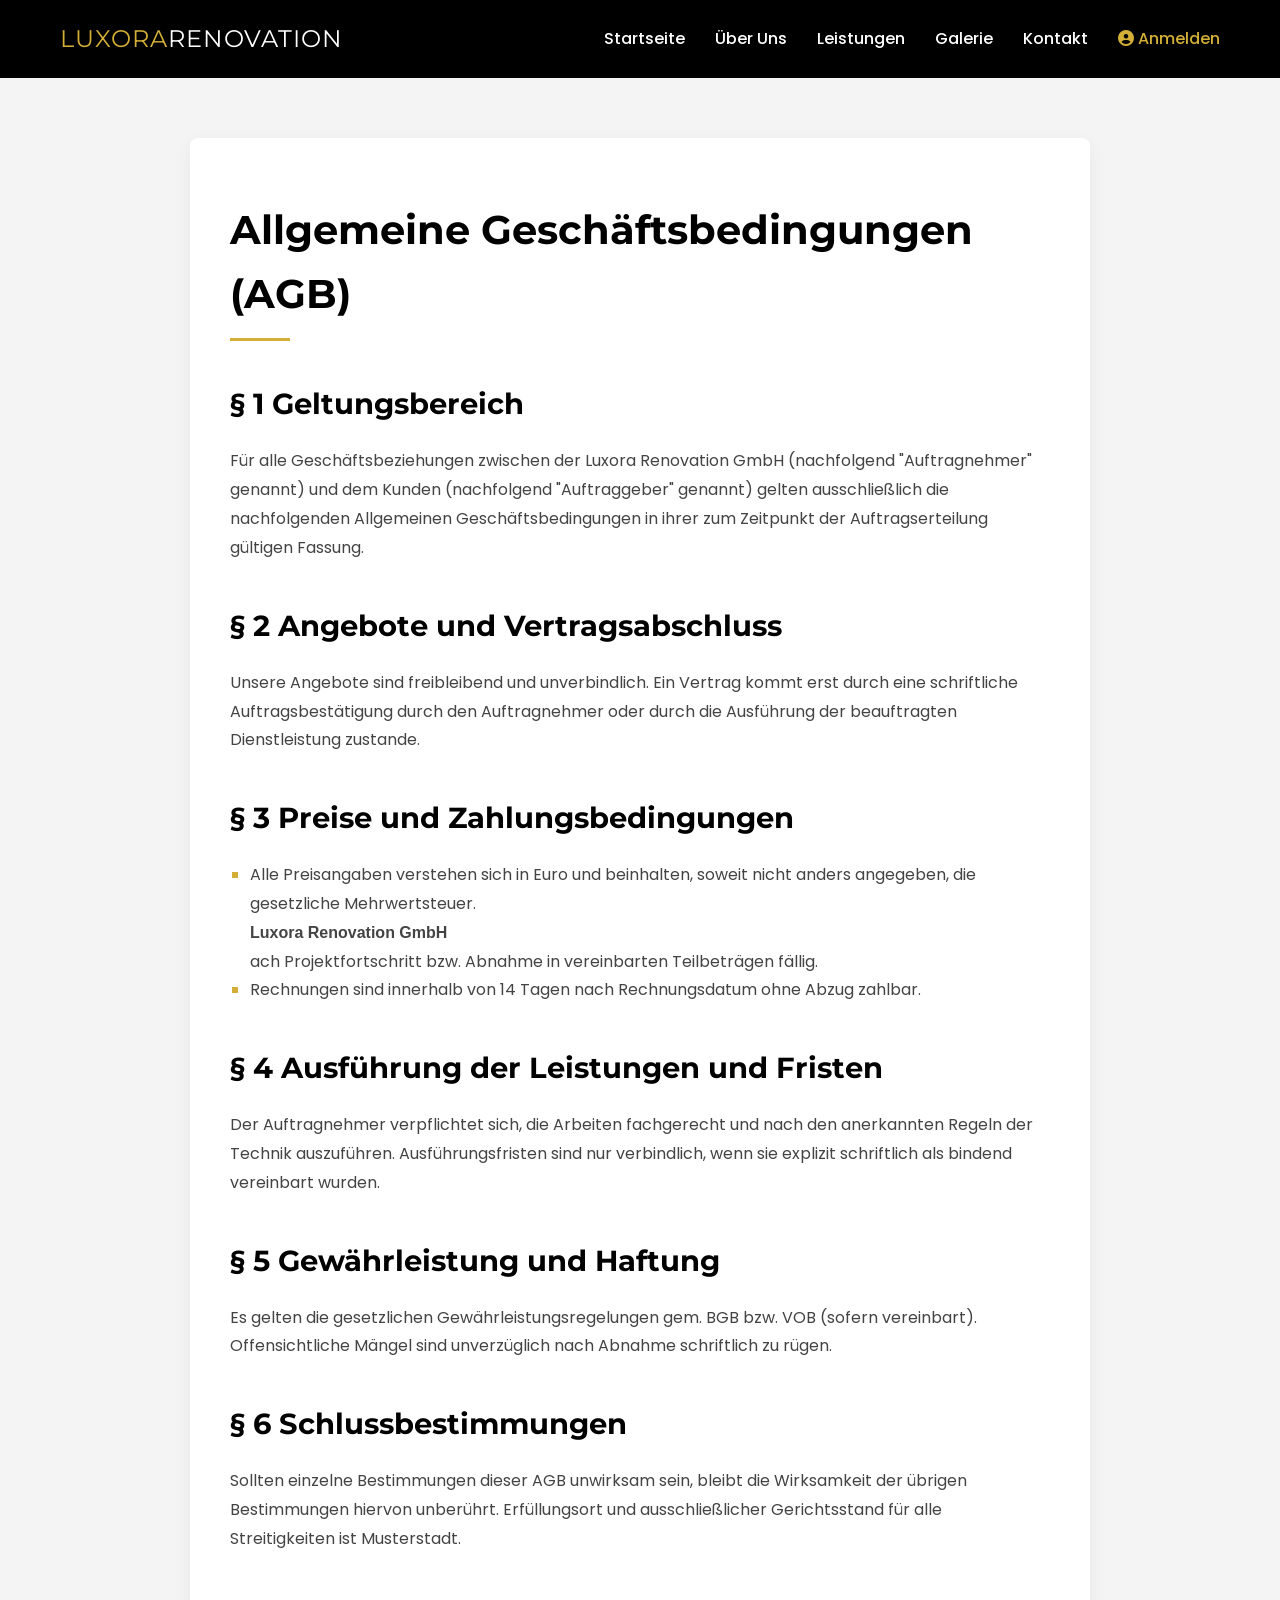
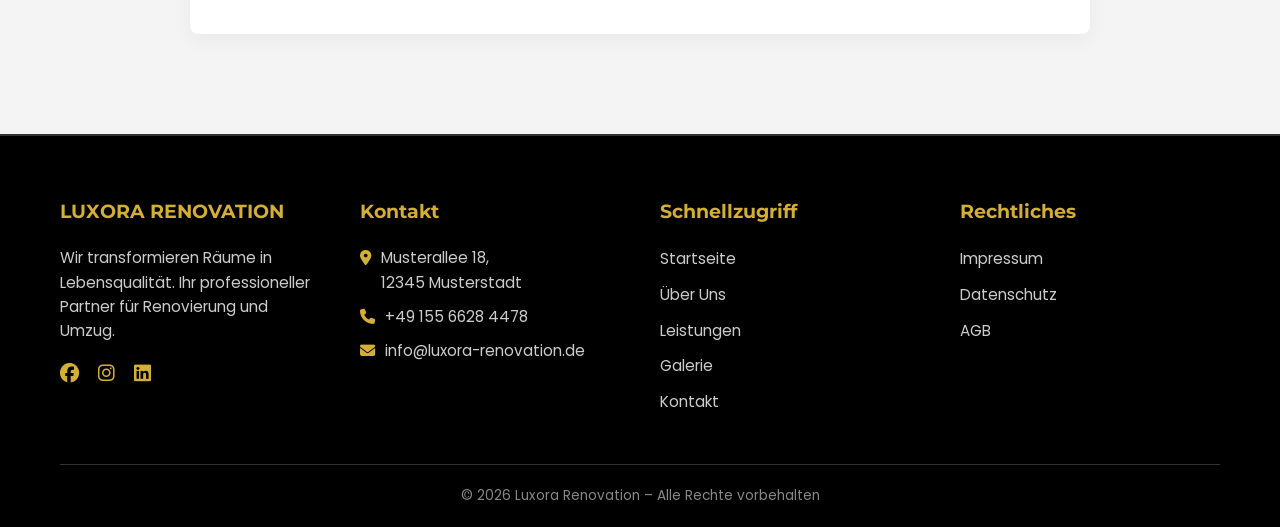
==== commit 01da31de: "Update: Creative cards, values section, contact page cleanup, and interactive map" ====
--- a/agb.html
+++ b/agb.html
@@ -7,6 +7,9 @@
     <title>AGB | Luxora Renovation</title>
     <link rel="stylesheet" href="https://cdnjs.cloudflare.com/ajax/libs/font-awesome/6.4.0/css/all.min.css">
     <link rel="stylesheet" href="css/styles.css">
+
+    <!-- Favicon -->
+    <link rel="icon" type="image/png" href="images/favicon.png">
 </head>
 
 <body style="background-color: var(--light-gray);">
@@ -67,7 +70,8 @@
 
             <h2>§ 6 Schlussbestimmungen</h2>
             <p>Sollten einzelne Bestimmungen dieser AGB unwirksam sein, bleibt die Wirksamkeit der übrigen Bestimmungen
-                hiervon unberührt. Erfüllungsort und ausschließlicher Gerichtsstand für alle Streitigkeiten ist München.
+                hiervon unberührt. Erfüllungsort und ausschließlicher Gerichtsstand für alle Streitigkeiten ist
+                Musterstadt.
             </p>
         </div>
     </div>
@@ -92,10 +96,10 @@
 
                 <div class="footer-col">
                     <h3>Kontakt</h3>
-                    <p><i class="fa-solid fa-location-dot"></i> Scharnhorststraße 28, <br>80992 München, Bayern</p>
+                    <p><i class="fa-solid fa-location-dot"></i> Musterallee 18, <br>12345 Musterstadt</p>
                     <p><i class="fa-solid fa-phone"></i> +49 155 6628 4478</p>
                     <p><i class="fa-solid fa-envelope"></i> <a
-                            href="mailto:info@webtech-agentur.de">info@luxora-renovation.de</a></p>
+                            href="mailto:info@luxora-renovation.de">info@luxora-renovation.de</a></p>
                 </div>
 
                 <div class="footer-col">
--- a/css/styles.css
+++ b/css/styles.css
@@ -194,13 +194,78 @@
     cursor: pointer;
     flex-direction: column;
     gap: 5px;
+    z-index: 1001;
 }
 
 .hamburger div {
-    width: 25px;
+    width: 28px;
     height: 3px;
     background-color: var(--white);
     transition: all 0.3s ease;
+    border-radius: 2px;
+}
+
+/* Mobile Nav Styles */
+@media (max-width: 992px) {
+    .hamburger {
+        display: flex;
+    }
+
+    .nav-links {
+        position: fixed;
+        right: -100%;
+        top: 0;
+        height: 100vh;
+        width: 70%;
+        background-color: var(--black);
+        flex-direction: column;
+        align-items: center;
+        justify-content: center;
+        gap: 30px;
+        transition: right 0.5s cubic-bezier(0.77, 0.2, 0.05, 1.0);
+        box-shadow: -10px 0 30px rgba(0, 0, 0, 0.5);
+        z-index: 1000;
+    }
+
+    .nav-links.active {
+        right: 0;
+    }
+
+    .nav-links li {
+        opacity: 0;
+        transform: translateX(50px);
+    }
+
+    .nav-links.active li {
+        opacity: 1;
+        transform: translateX(0);
+        transition: all 0.4s ease forwards;
+    }
+
+    /* Staggered animation for links */
+    .nav-links.active li:nth-child(1) {
+        transition-delay: 0.1s;
+    }
+
+    .nav-links.active li:nth-child(2) {
+        transition-delay: 0.2s;
+    }
+
+    .nav-links.active li:nth-child(3) {
+        transition-delay: 0.3s;
+    }
+
+    .nav-links.active li:nth-child(4) {
+        transition-delay: 0.4s;
+    }
+
+    .nav-links.active li:nth-child(5) {
+        transition-delay: 0.5s;
+    }
+
+    .nav-links.active li:nth-child(6) {
+        transition-delay: 0.6s;
+    }
 }
 
 /* Premium Hero Section */
@@ -333,13 +398,30 @@
 }
 
 @media (max-width: 768px) {
+    .premium-hero {
+        background-position: center;
+        padding-top: 60px;
+    }
+
     .premium-hero h1 {
-        font-size: 3rem;
+        font-size: 2.8rem;
+    }
+
+    .premium-hero p {
+        font-size: 1.1rem;
+        margin-bottom: 30px;
     }
 
     .hero-buttons {
         flex-direction: column;
-        align-items: center;
+        gap: 15px;
+        width: 100%;
+        max-width: 300px;
+        margin: 0 auto;
+    }
+
+    .hero-buttons a {
+        width: 100%;
     }
 }
 
@@ -530,13 +612,26 @@
     font-style: italic;
 }
 
-@media (max-width: 600px) {
+@media (max-width: 768px) {
+    .dashboard-container {
+        transform: none !important;
+        padding: 20px;
+    }
+
     .phasen-navigation {
         flex-wrap: wrap;
+        gap: 5px;
     }
 
     .phasen-navigation button {
-        flex-basis: 45%;
+        flex: 1 1 45%;
+        font-size: 0.7rem;
+    }
+
+    .vorher-nachher {
+        flex-direction: column;
+        align-items: flex-start;
+        gap: 10px;
     }
 }
 
@@ -554,8 +649,14 @@
 
 .service-grid {
     display: grid;
-    grid-template-columns: repeat(auto-fit, minmax(350px, 1fr));
-    gap: 30px;
+    grid-template-columns: repeat(auto-fit, minmax(280px, 1fr));
+    gap: 25px;
+}
+
+@media (max-width: 480px) {
+    .service-grid {
+        grid-template-columns: 1fr;
+    }
 }
 
 .service-card {
@@ -769,34 +870,9 @@
 
 /* Responsive */
 @media (max-width: 900px) {
-    .nav-links {
-        display: none;
-        flex-direction: column;
-        position: absolute;
-        top: 100%;
-        left: 0;
+    .nav-links li {
         width: 100%;
-        background-color: var(--black);
-        padding: 20px;
         text-align: center;
-        border-top: 1px solid var(--border-color);
-    }
-
-    .nav-links.active {
-        display: flex;
-    }
-
-    .hamburger {
-        display: flex;
-    }
-
-    .hero h1 {
-        font-size: 2.8rem;
-    }
-
-    .hero-btns {
-        flex-direction: column;
-        padding: 0 40px;
     }
 }
 
@@ -866,6 +942,21 @@
     font-size: 1.2rem;
     max-width: 800px;
     margin: 0 auto;
+}
+
+@media (max-width: 768px) {
+    .page-hero {
+        min-height: 50vh;
+        padding-top: 100px;
+    }
+
+    .page-hero h1 {
+        font-size: 2.2rem;
+    }
+
+    .page-hero p {
+        font-size: 1rem;
+    }
 }
 
 /* Service Images Hover Effect */
@@ -1217,11 +1308,11 @@
 
 @media (max-width: 768px) {
     .leistungen-hero-kreativ {
-        height: 60vh;
+        height: 65vh;
     }
 
     .leistungen-hero-kreativ h1 {
-        font-size: 3.5rem;
+        font-size: 2.5rem;
     }
 
     .leistungen-hero-kreativ p {
@@ -1395,7 +1486,7 @@
 
 .values-grid {
     display: grid;
-    grid-template-columns: repeat(auto-fit, minmax(240px, 1fr));
+    grid-template-columns: repeat(4, 1fr);
     gap: 30px;
     max-width: 1200px;
     margin: auto;
@@ -1456,8 +1547,106 @@
     left: 100%;
 }
 
+@media (max-width: 1024px) {
+    .values-grid {
+        grid-template-columns: repeat(2, 1fr);
+    }
+}
+
 @media (max-width: 768px) {
     .values-section {
         padding: 70px 20px;
     }
+}
+
+@media (max-width: 600px) {
+    .values-grid {
+        grid-template-columns: 1fr;
+    }
+}
+
+/* Creative Card Component */
+.creative-card {
+    background: rgba(255, 255, 255, 0.05);
+    backdrop-filter: blur(10px);
+    -webkit-backdrop-filter: blur(10px);
+    border: 1px solid rgba(212, 175, 55, 0.2);
+    border-radius: 20px;
+    padding: 40px 30px;
+    text-align: center;
+    transition: all 0.4s cubic-bezier(0.175, 0.885, 0.32, 1.275);
+    position: relative;
+    overflow: hidden;
+    display: flex;
+    flex-direction: column;
+    align-items: center;
+    gap: 20px;
+    height: 100%;
+}
+
+.creative-card::before {
+    content: '';
+    position: absolute;
+    top: -50%;
+    left: -50%;
+    width: 200%;
+    height: 200%;
+    background: radial-gradient(circle, rgba(212, 175, 55, 0.1) 0%, transparent 70%);
+    opacity: 0;
+    transition: opacity 0.4s ease;
+    pointer-events: none;
+}
+
+.creative-card:hover {
+    transform: translateY(-10px);
+    border-color: var(--primary-color);
+    box-shadow: 0 20px 40px rgba(0, 0, 0, 0.2), 0 0 20px rgba(212, 175, 55, 0.2);
+}
+
+.creative-card:hover::before {
+    opacity: 1;
+}
+
+.creative-card .circle {
+    width: 70px;
+    height: 70px;
+    background: var(--primary-color);
+    color: var(--white);
+    border-radius: 50%;
+    display: flex;
+    align-items: center;
+    justify-content: center;
+    font-size: 2rem;
+    margin-bottom: 10px;
+    box-shadow: 0 10px 20px rgba(212, 175, 55, 0.3);
+    transition: transform 0.4s ease;
+    z-index: 1;
+}
+
+.creative-card:hover .circle {
+    transform: scale(1.1) rotate(10deg);
+}
+
+.creative-card h3 {
+    font-size: 1.5rem;
+    color: var(--black);
+    margin: 0;
+    z-index: 1;
+}
+
+.creative-card p {
+    color: #666;
+    font-size: 1rem;
+    line-height: 1.6;
+    margin: 0;
+    z-index: 1;
+}
+
+/* Base adjustment for dark background usage */
+.section-dark .creative-card h3 {
+    color: var(--white);
+}
+
+.section-dark .creative-card p {
+    color: #ccc;
 }
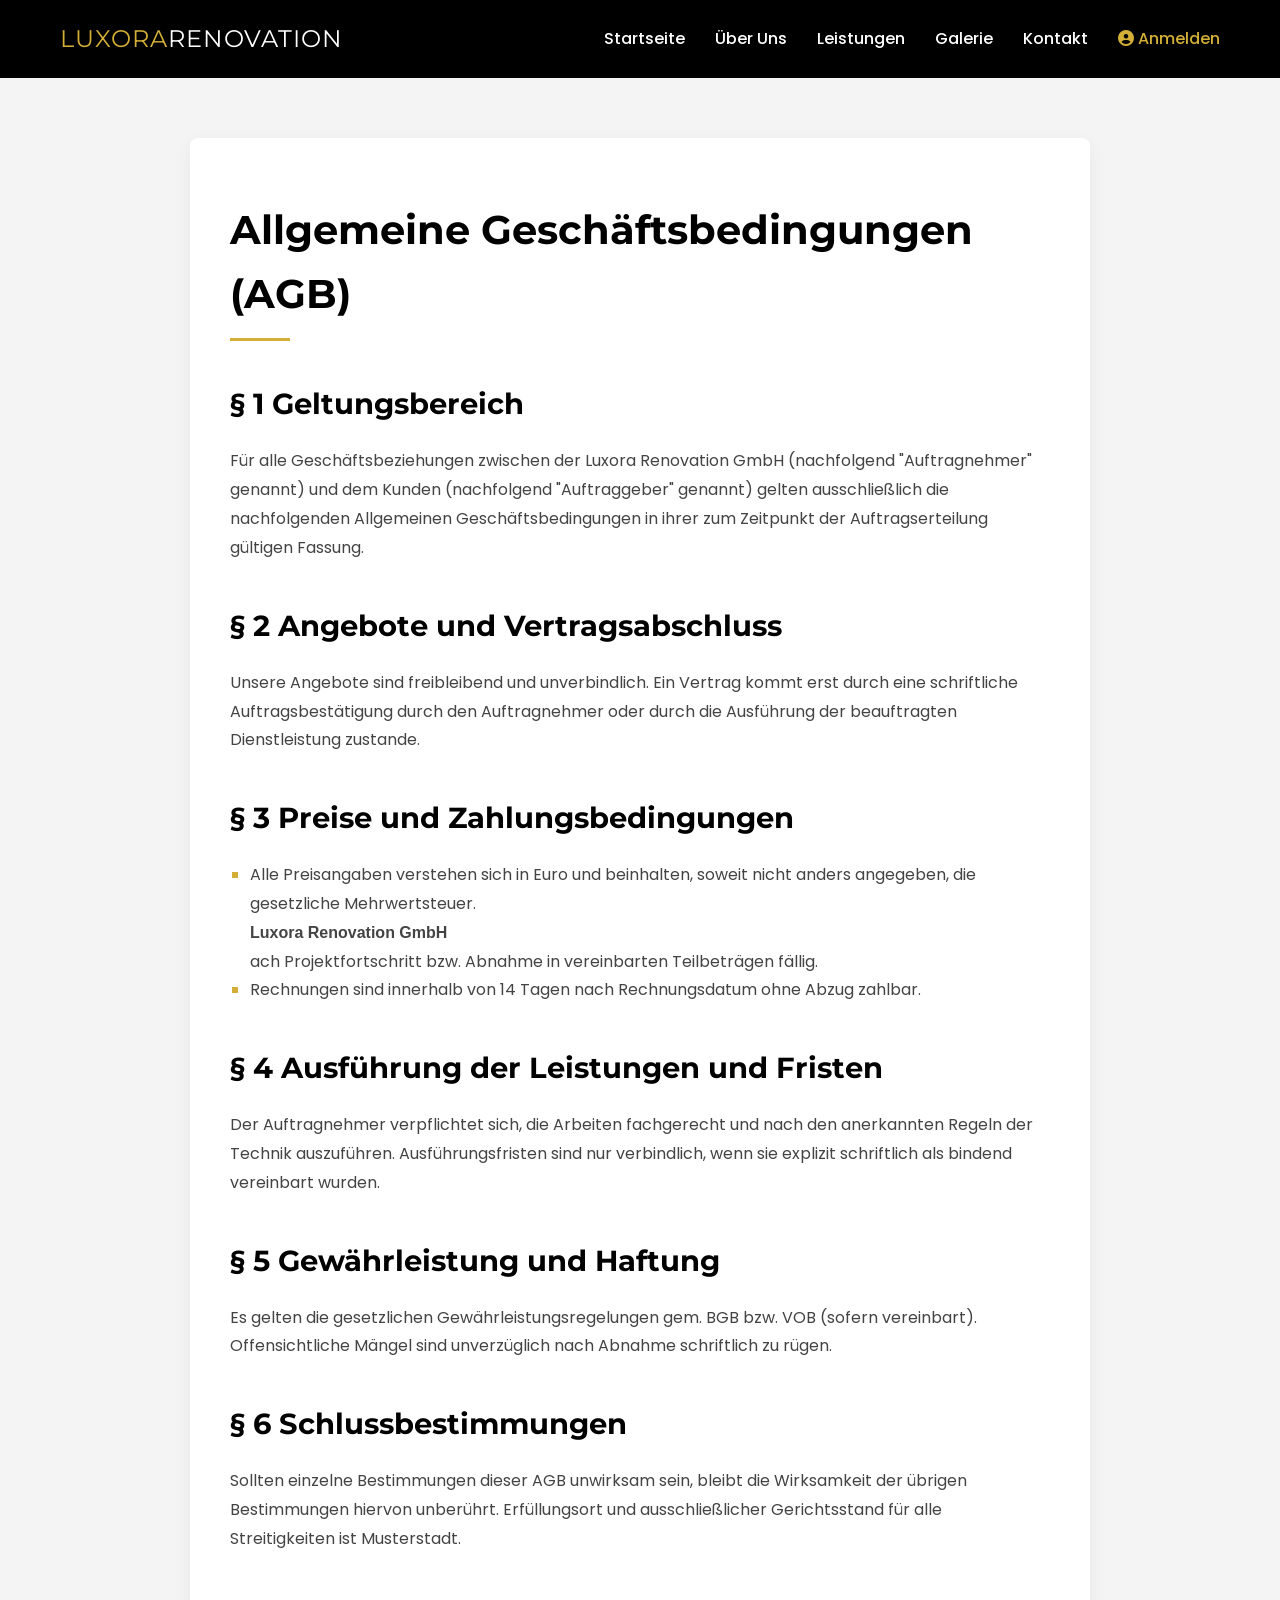
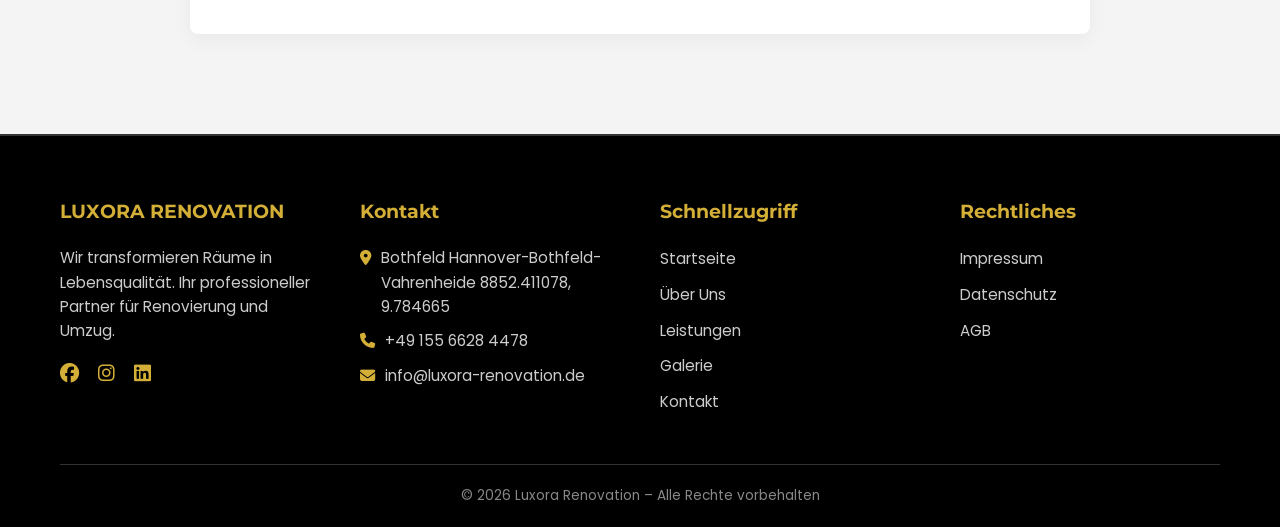
==== commit 429c6ed9: "Update address and add new image" ====
--- a/agb.html
+++ b/agb.html
@@ -96,10 +96,11 @@
 
                 <div class="footer-col">
                     <h3>Kontakt</h3>
-                    <p><i class="fa-solid fa-location-dot"></i> Musterallee 18, <br>12345 Musterstadt</p>
+                    <p><i class="fa-solid fa-location-dot"></i> Bothfeld Hannover-Bothfeld-Vahrenheide 8852.411078,
+                        9.784665</p>
                     <p><i class="fa-solid fa-phone"></i> +49 155 6628 4478</p>
                     <p><i class="fa-solid fa-envelope"></i> <a
-                            href="mailto:info@luxora-renovation.de">info@luxora-renovation.de</a></p>
+                            href="mailto:info@webtech-agentur.de">info@luxora-renovation.de</a></p>
                 </div>
 
                 <div class="footer-col">
--- a/css/styles.css
+++ b/css/styles.css
@@ -1397,6 +1397,37 @@
     }
 }
 
+@media (max-width: 768px) {
+    .galerie-section {
+        padding: 60px 0;
+    }
+
+    .galerie-item {
+        margin-bottom: 60px;
+    }
+
+    .galerie-item h3 {
+        font-size: 1.5rem;
+        margin-bottom: 25px;
+    }
+
+    .vorher-nachher-container {
+        padding: 15px;
+        gap: 15px;
+    }
+
+    .bild {
+        height: 250px;
+    }
+
+    .bild span {
+        top: 15px;
+        left: 15px;
+        padding: 6px 14px;
+        font-size: 0.75rem;
+    }
+}
+
 /* ===== REALISTISCHER VORHER EFFEKT ===== */
 
 .bild.vorher img {
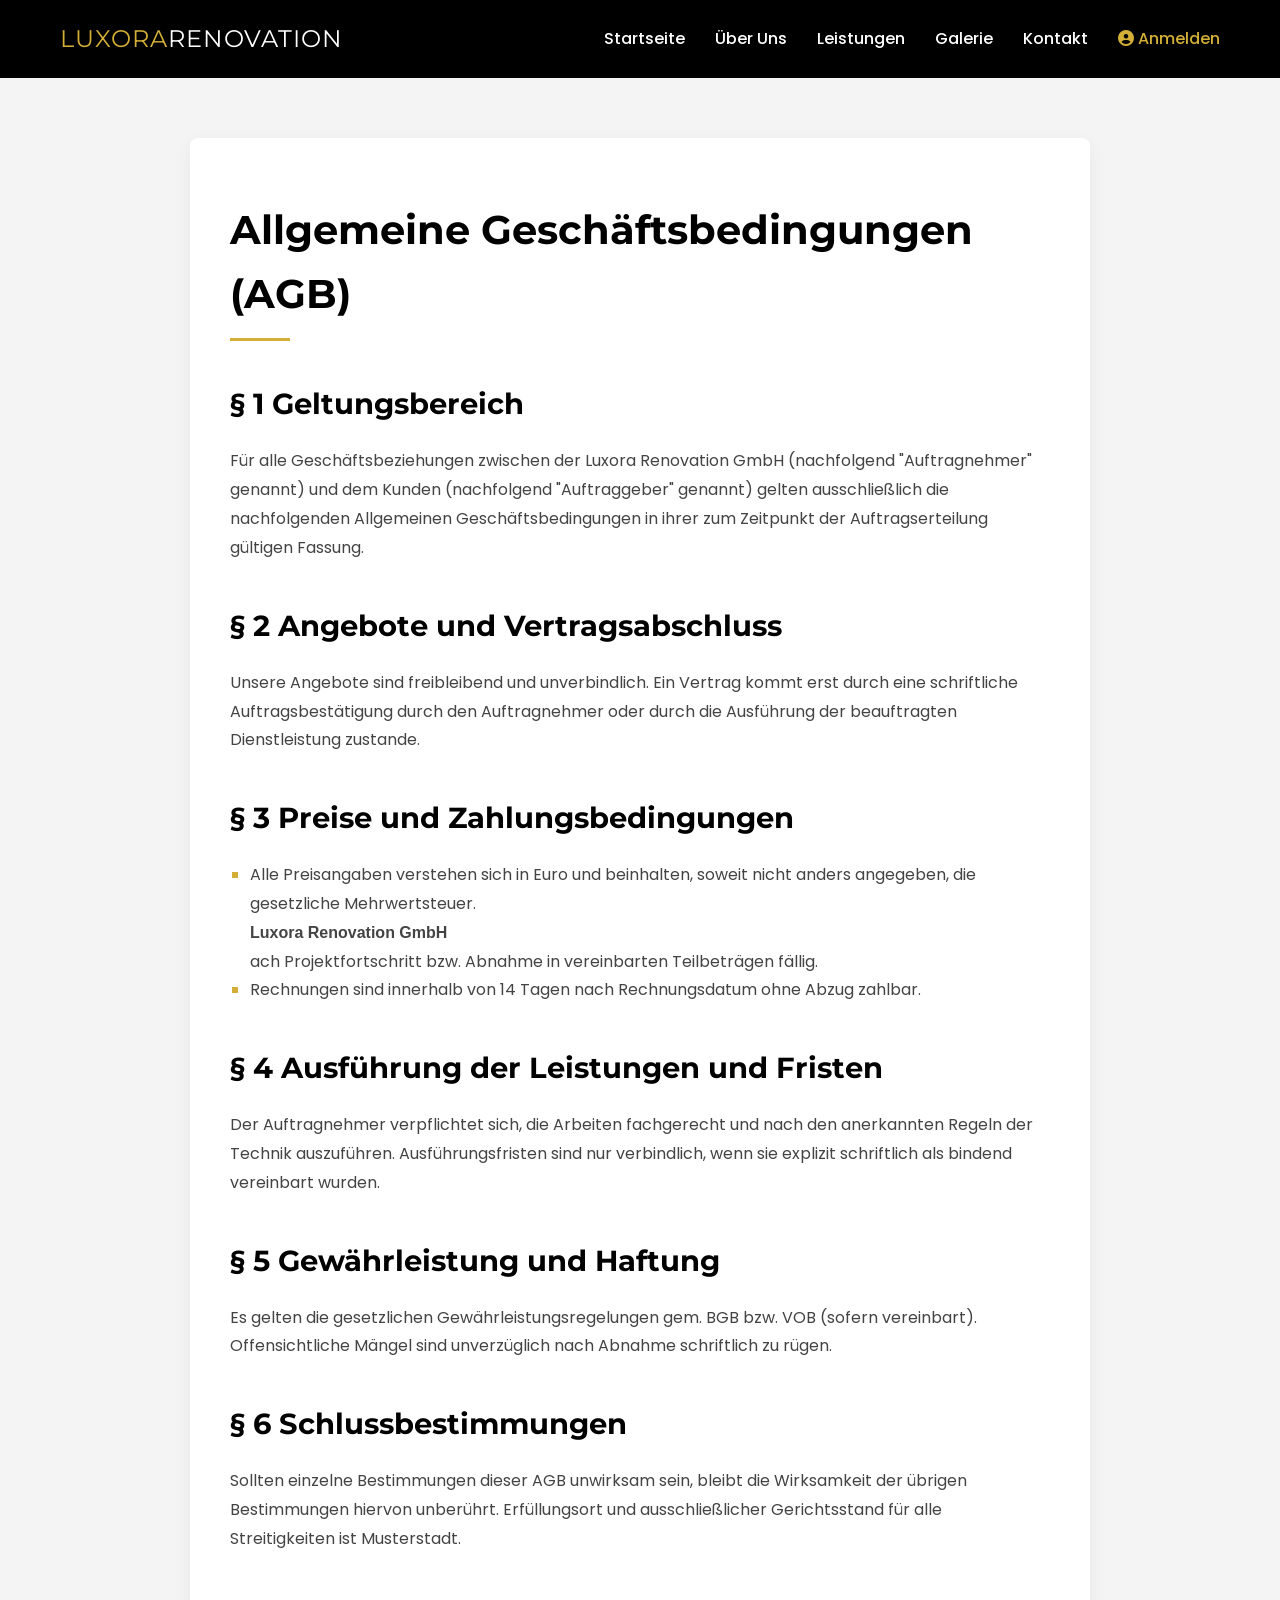
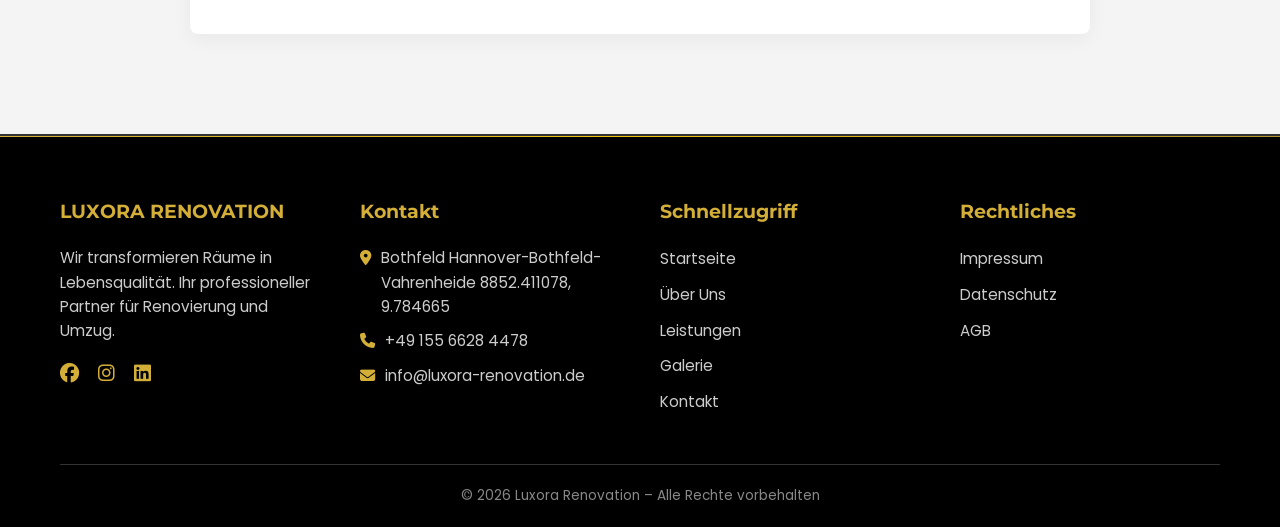
==== commit 767a8592: "Premium Polished Website Design, Content Refinement and Interaction Polish" ====
--- a/agb.html
+++ b/agb.html
@@ -7,6 +7,7 @@
     <title>AGB | Luxora Renovation</title>
     <link rel="stylesheet" href="https://cdnjs.cloudflare.com/ajax/libs/font-awesome/6.4.0/css/all.min.css">
     <link rel="stylesheet" href="css/styles.css">
+    <link rel="stylesheet" href="css/polish.css">
 
     <!-- Favicon -->
     <link rel="icon" type="image/png" href="images/favicon.png">
--- a/css/polish.css
+++ b/css/polish.css
@@ -0,0 +1,536 @@
+/* LUXORA RENOVATION - POLISH LAYER 2026 */
+
+:root {
+    --gold-gradient: linear-gradient(135deg, #D4AF37 0%, #F1C40F 50%, #B3932E 100%);
+    --glass-bg: rgba(255, 255, 255, 0.05);
+    --glass-border: rgba(255, 255, 255, 0.1);
+    --shadow-premium: 0 20px 40px rgba(0, 0, 0, 0.2);
+}
+
+/* Custom Scrollbar */
+::-webkit-scrollbar {
+    width: 10px;
+}
+
+::-webkit-scrollbar-track {
+    background: var(--black);
+}
+
+::-webkit-scrollbar-thumb {
+    background: var(--primary-color);
+    border-radius: 5px;
+    border: 2px solid var(--black);
+}
+
+::-webkit-scrollbar-thumb:hover {
+    background: #e6c555;
+}
+
+/* Base Styles Polish */
+body {
+    -webkit-font-smoothing: antialiased;
+    -moz-osx-font-smoothing: grayscale;
+}
+
+/* Premium Navigation Polish */
+.navbar {
+    backdrop-filter: none;
+    transition: all 0.5s cubic-bezier(0.4, 0, 0.2, 1);
+}
+
+.navbar.scrolled {
+    background: rgba(0, 0, 0, 0.85);
+    backdrop-filter: blur(15px);
+    -webkit-backdrop-filter: blur(15px);
+    border-bottom: 1px solid rgba(212, 175, 55, 0.2);
+    padding: 12px 0;
+}
+
+.nav-links a::after {
+    content: '';
+    position: absolute;
+    bottom: -5px;
+    left: 0;
+    width: 0;
+    height: 2px;
+    background: var(--primary-color);
+    transition: width 0.3s ease;
+}
+
+.nav-links a:hover::after,
+.nav-links a.active::after {
+    width: 100%;
+}
+
+.nav-links li {
+    position: relative;
+}
+
+/* Hero Section Polish */
+.premium-hero h1 {
+    letter-spacing: -1px;
+    text-shadow: 0 10px 30px rgba(0,0,0,0.5);
+}
+
+.premium-hero h1 span {
+    background: var(--gold-gradient);
+    -webkit-background-clip: text;
+    background-clip: text;
+    -webkit-text-fill-color: transparent;
+    font-weight: 700 !important;
+    display: inline-block;
+    filter: drop-shadow(0 2px 5px rgba(0,0,0,0.2));
+}
+
+.hero-buttons a {
+    overflow: hidden;
+    position: relative;
+    z-index: 1;
+}
+
+.btn-primary {
+    background: var(--gold-gradient) !important;
+    border: none !important;
+    box-shadow: 0 10px 20px rgba(212, 175, 55, 0.3) !important;
+}
+
+.btn-primary:hover {
+    box-shadow: 0 15px 30px rgba(212, 175, 55, 0.5) !important;
+    transform: translateY(-3px) scale(1.02);
+}
+
+/* Section Reveal Animation */
+.reveal {
+    opacity: 0;
+    transform: translateY(50px);
+    transition: all 0.8s cubic-bezier(0.4, 0, 0.2, 1);
+}
+
+.reveal.active {
+    opacity: 1;
+    transform: translateY(0);
+}
+
+/* Glassmorphism Cards */
+.creative-card, .service-card, .dashboard-container {
+    backdrop-filter: blur(10px);
+    -webkit-backdrop-filter: blur(10px);
+}
+
+/* Interactive Dashboard Polish */
+.dashboard-container {
+    background: rgba(26, 26, 26, 0.8) !important;
+    border: 1px solid rgba(212, 175, 55, 0.3) !important;
+}
+
+.fortschritt-balken {
+    background: rgba(255, 255, 255, 0.1) !important;
+    box-shadow: inset 0 2px 5px rgba(0,0,0,0.2);
+}
+
+#fortschritt-wert {
+    background: var(--gold-gradient) !important;
+    box-shadow: 0 0 15px rgba(212, 175, 55, 0.6) !important;
+}
+
+/* Advantage Items Polish */
+.advantage-item {
+    background: rgba(244, 244, 244, 0.5);
+    border: 1px solid transparent;
+}
+
+.advantage-item:hover {
+    border-color: rgba(212, 175, 55, 0.3);
+    background: white;
+    box-shadow: 0 10px 30px rgba(0,0,0,0.05);
+}
+
+/* Service Grid Polish */
+.service-card {
+    border: 1px solid rgba(212, 175, 55, 0.1) !important;
+}
+
+.service-card:hover {
+    border-color: var(--primary-color) !important;
+    box-shadow: 0 15px 40px rgba(212, 175, 55, 0.15) !important;
+}
+
+/* Footer Polish */
+footer {
+    position: relative;
+    overflow: hidden;
+}
+
+footer::before {
+    content: '';
+    position: absolute;
+    top: 0;
+    left: 0;
+    width: 100%;
+    height: 1px;
+    background: var(--gold-gradient);
+}
+
+/* Process Steps Polish */
+.step-number {
+    background: var(--white) !important;
+    border: 2px solid var(--primary-color) !important;
+    color: var(--primary-color) !important;
+    font-size: 1.8rem !important;
+    transition: all 0.5s ease !important;
+}
+
+.process-step:hover .step-number {
+    background: var(--primary-color) !important;
+    color: var(--white) !important;
+    transform: rotateY(360deg);
+}
+
+/* Floating Animation */
+@keyframes float {
+    0% { transform: translateY(0px) rotate(0deg); }
+    50% { transform: translateY(-15px) rotate(1deg); }
+    100% { transform: translateY(0px) rotate(0deg); }
+}
+
+.hero-content {
+    animation: float 6s ease-in-out infinite;
+}
+
+/* Glassmorphism Tilt Effect (Pure CSS) */
+.service-card, .creative-card, .value-card {
+    transition: transform 0.5s cubic-bezier(0.175, 0.885, 0.32, 1.275), box-shadow 0.5s ease !important;
+}
+
+.service-card:hover, .creative-card:hover, .value-card:hover {
+    transform: translateY(-15px) scale(1.02) !important;
+}
+
+/* Section Title Polish */
+.section-title {
+    font-size: 3rem !important;
+    font-weight: 800 !important;
+    text-transform: uppercase;
+    letter-spacing: 2px;
+}
+
+.section-title::after {
+    width: 100px !important;
+    height: 5px !important;
+    background: var(--gold-gradient) !important;
+    border-radius: 5px;
+}
+
+/* Image Hover Polish */
+.about-image img, .service-detail-image img, .bild img {
+    filter: saturate(1.1);
+    transition: all 0.6s cubic-bezier(0.4, 0, 0.2, 1) !important;
+}
+
+.about-image img:hover, .service-detail-image img:hover {
+    filter: saturate(1.3) brightness(1.05);
+    box-shadow: 0 30px 60px rgba(0,0,0,0.3) !important;
+}
+
+/* Mobile Polish */
+@media (max-width: 768px) {
+    .nav-links {
+        backdrop-filter: blur(20px);
+        background: rgba(0, 0, 0, 0.9) !important;
+    }
+
+    .section-title {
+        font-size: 2rem !important;
+    }
+}
+
+/* Custom Selection Color */
+::selection {
+    background: var(--primary-color);
+    color: var(--white);
+}
+
+/* Premium Service Cards Polish */
+.service-card-premium {
+    background: var(--white);
+    padding: 0; /* Remove padding to let image be full width at top */
+    border-radius: 24px;
+    box-shadow: 0 15px 40px rgba(0,0,0,0.05);
+    border: 1px solid rgba(212, 175, 55, 0.1);
+    transition: all 0.5s cubic-bezier(0.4, 0, 0.2, 1);
+    display: flex;
+    flex-direction: column;
+    position: relative;
+    overflow: hidden;
+    text-align: left;
+}
+
+.service-card-image {
+    width: 100%;
+    height: 240px;
+    overflow: hidden;
+    position: relative;
+}
+
+.service-card-image img {
+    width: 100%;
+    height: 100%;
+    object-fit: cover;
+    transition: transform 0.6s ease;
+}
+
+.service-card-premium:hover .service-card-image img {
+    transform: scale(1.1);
+}
+
+.service-card-content {
+    padding: 30px 40px 40px;
+    display: flex;
+    flex-direction: column;
+    gap: 15px;
+    flex-grow: 1;
+}
+
+.service-card-premium:hover {
+    transform: translateY(-12px);
+    box-shadow: 0 30px 60px rgba(212, 175, 55, 0.2);
+    border-color: var(--primary-color);
+}
+
+.service-card-premium i.main-icon {
+    font-size: 2.5rem;
+    color: var(--primary-color);
+    margin-bottom: 10px;
+}
+
+.service-card-premium h3 {
+    font-size: 1.8rem;
+    color: var(--black);
+    margin: 0;
+    font-weight: 700;
+}
+
+.service-card-premium p {
+    color: #555;
+    font-size: 1rem;
+    line-height: 1.6;
+    margin-bottom: 10px;
+}
+
+.service-card-premium ul {
+    list-style: none;
+    padding: 0;
+    margin: 10px 0;
+}
+
+.service-card-premium ul li {
+    margin-bottom: 15px;
+    display: flex;
+    align-items: flex-start;
+    gap: 12px;
+    font-size: 1rem;
+    color: #444;
+}
+
+.service-card-premium ul li i {
+    color: var(--primary-color);
+    font-size: 1rem;
+    margin-top: 4px;
+    margin-bottom: 0;
+}
+
+.service-card-premium .cta-row {
+    display: flex;
+    align-items: center;
+    justify-content: space-between;
+    margin-top: auto;
+    padding-top: 20px;
+    border-top: 1px solid #eee;
+}
+
+.service-card-premium .learn-more {
+    color: var(--black);
+    font-weight: 700;
+    display: flex;
+    align-items: center;
+    gap: 8px;
+    transition: all 0.3s ease;
+}
+
+.service-card-premium .learn-more:hover {
+    color: var(--primary-color);
+    transform: translateX(5px);
+}
+
+.service-card-premium .btn-beratung {
+    background: var(--gold-gradient);
+    color: var(--white);
+    padding: 10px 20px;
+    border-radius: 50px;
+    font-size: 0.8rem;
+    font-weight: 700;
+    letter-spacing: 1px;
+    box-shadow: 0 5px 15px rgba(212, 175, 55, 0.3);
+}
+
+/* Comparison Slider Polish */
+.comparison-slider {
+    position: relative;
+    width: 100%;
+    height: 500px;
+    overflow: hidden;
+    border-radius: 24px;
+    box-shadow: var(--shadow-premium);
+    cursor: ew-resize;
+    user-select: none;
+}
+
+.comparison-slider .img {
+    position: absolute;
+    top: 0;
+    left: 0;
+    width: 100%;
+    height: 100%;
+    background-size: cover;
+    background-position: center;
+}
+
+.comparison-slider .before {
+    z-index: 1;
+}
+
+.comparison-slider .after {
+    z-index: 2;
+    clip-path: inset(0 0 0 50%);
+}
+
+.comparison-slider .handle {
+    position: absolute;
+    top: 0;
+    bottom: 0;
+    left: 50%;
+    width: 4px;
+    background: var(--white);
+    z-index: 3;
+    pointer-events: none;
+    transform: translateX(-50%);
+}
+
+.comparison-slider .handle::after {
+    content: '\f337';
+    font-family: 'Font Awesome 6 Free';
+    font-weight: 900;
+    position: absolute;
+    top: 50%;
+    left: 50%;
+    transform: translate(-50%, -50%);
+    width: 50px;
+    height: 50px;
+    background: var(--white);
+    color: var(--black);
+    border-radius: 50%;
+    display: flex;
+    align-items: center;
+    justify-content: center;
+    box-shadow: 0 0 20px rgba(0,0,0,0.5);
+    border: 3px solid var(--primary-color);
+    font-size: 1.2rem;
+}
+
+.comparison-slider .label {
+    position: absolute;
+    bottom: 30px;
+    padding: 10px 25px;
+    background: rgba(0, 0, 0, 0.7);
+    color: var(--white);
+    font-weight: 700;
+    letter-spacing: 1px;
+    text-transform: uppercase;
+    font-size: 0.8rem;
+    z-index: 4;
+    border-radius: 50px;
+    backdrop-filter: blur(5px);
+}
+
+.comparison-slider .label.before-label {
+    left: 30px;
+}
+
+.comparison-slider .label.after-label {
+    right: 30px;
+}
+
+@media (max-width: 768px) {
+    .comparison-slider {
+        height: 350px;
+    }
+}
+
+/* Floating Shapes in Hero */
+.animated-bg {
+    position: absolute;
+    top: 0;
+    left: 0;
+    width: 100%;
+    height: 100%;
+    z-index: 1;
+    overflow: hidden;
+    pointer-events: none;
+}
+
+.shape {
+    position: absolute;
+    background: linear-gradient(45deg, rgba(212, 175, 55, 0.1), transparent);
+    border: 1px solid rgba(212, 175, 55, 0.05);
+    border-radius: 30% 70% 70% 30% / 30% 30% 70% 70%;
+    animation: morph 20s linear infinite alternate;
+}
+
+.shape-1 {
+    width: 500px;
+    height: 500px;
+    top: -150px;
+    right: -100px;
+}
+
+.shape-2 {
+    width: 400px;
+    height: 400px;
+    bottom: -100px;
+    left: -150px;
+    animation-duration: 30s;
+    animation-delay: -5s;
+}
+
+@keyframes morph {
+    0% { border-radius: 30% 70% 70% 30% / 30% 30% 70% 70%; transform: rotate(0deg) scale(1); }
+    100% { border-radius: 70% 30% 40% 60% / 60% 70% 30% 40%; transform: rotate(360deg) scale(1.1); }
+}
+
+/* Premium Form Polish */
+.contact-form {
+    background: var(--white) !important;
+    padding: 50px !important;
+    box-shadow: 0 30px 60px rgba(0,0,0,0.1) !important;
+    border: 1px solid rgba(212, 175, 55, 0.1);
+    border-radius: 20px !important;
+}
+
+.form-group label {
+    font-size: 0.8rem;
+    text-transform: uppercase;
+    letter-spacing: 1px;
+    color: #999;
+}
+
+.form-control {
+    background: #fdfdfd !important;
+    border: 1px solid #eee !important;
+    border-radius: 12px !important;
+}
+
+.form-control:focus {
+    background: var(--white) !important;
+    border-color: var(--primary-color) !important;
+    box-shadow: 0 10px 30px rgba(212, 175, 55, 0.1) !important;
+}
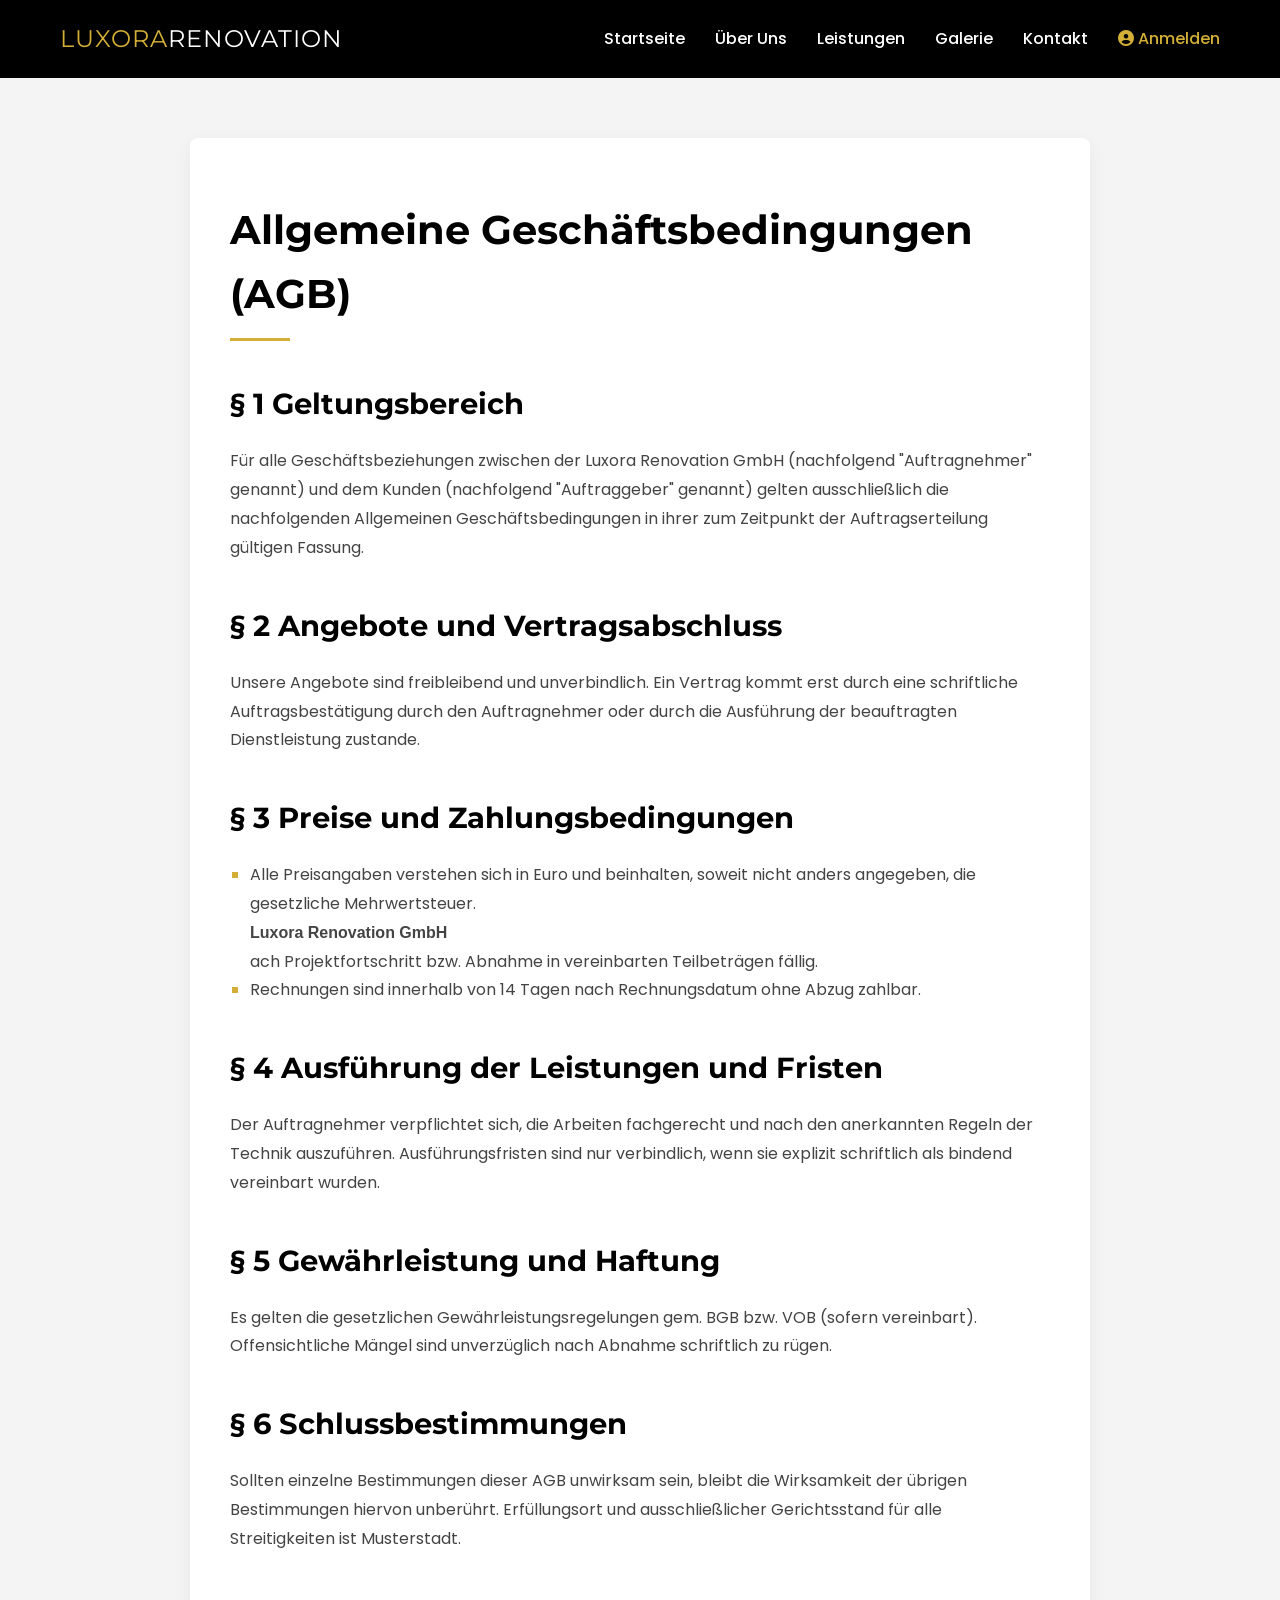
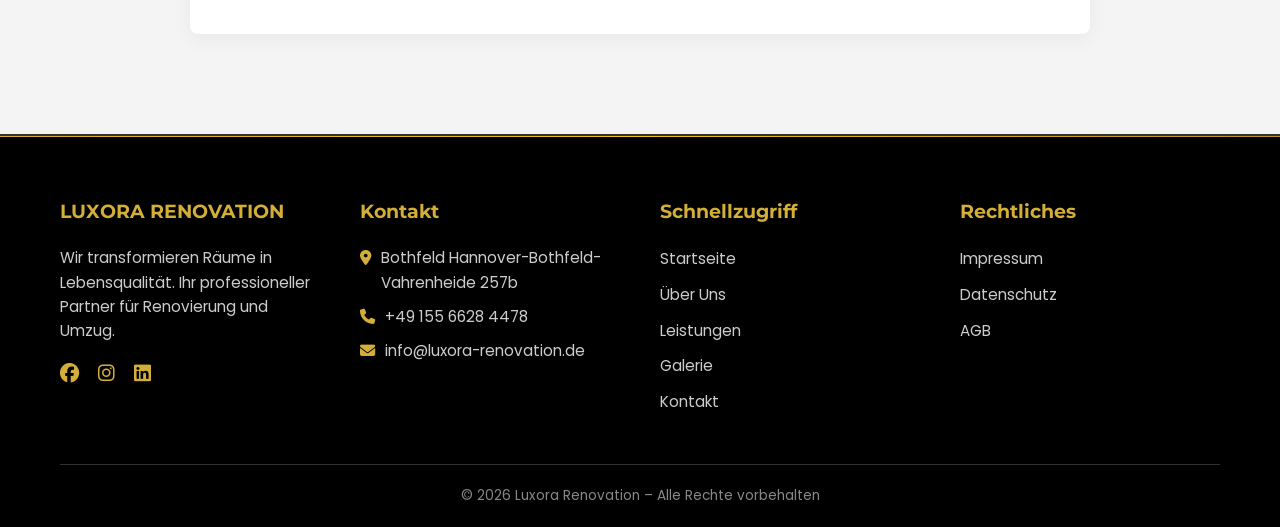
==== commit 11064c1b: "feat: upgrade interactive graphic and update global address" ====
--- a/agb.html
+++ b/agb.html
@@ -97,8 +97,7 @@
 
                 <div class="footer-col">
                     <h3>Kontakt</h3>
-                    <p><i class="fa-solid fa-location-dot"></i> Bothfeld Hannover-Bothfeld-Vahrenheide 8852.411078,
-                        9.784665</p>
+                    <p><i class="fa-solid fa-location-dot"></i> Bothfeld Hannover-Bothfeld-Vahrenheide 257b</p>
                     <p><i class="fa-solid fa-phone"></i> +49 155 6628 4478</p>
                     <p><i class="fa-solid fa-envelope"></i> <a
                             href="mailto:info@webtech-agentur.de">info@luxora-renovation.de</a></p>
--- a/css/styles.css
+++ b/css/styles.css
@@ -484,154 +484,243 @@
     line-height: 1.5;
 }
 
-/* Interactive Dashboard Redesign */
-.renovierungs-dashboard {
-    perspective: 1000px;
-}
-
-.dashboard-container {
+/* Interactive Dashboard Redesign - Premium Quality */
+.premium-interactive {
     background: var(--dark-gray);
-    border-radius: 20px;
+    border-radius: 24px;
+    overflow: hidden;
+    box-shadow: 0 40px 80px rgba(0, 0, 0, 0.4);
+    display: flex;
+    flex-direction: column;
+    border: 1px solid rgba(212, 175, 55, 0.15);
+}
+
+.dashboard-visual {
+    position: relative;
+    height: 280px;
+    width: 100%;
+    overflow: hidden;
+}
+
+.dashboard-visual img.phase-image {
+    width: 100%;
+    height: 100%;
+    object-fit: cover;
+    transition: opacity 0.8s ease, transform 1.2s ease;
+}
+
+.dashboard-visual .visual-overlay {
+    position: absolute;
+    top: 0;
+    left: 0;
+    width: 100%;
+    height: 100%;
+    background: linear-gradient(0deg, rgba(30,30,30,0.95) 0%, rgba(30,30,30,0.2) 60%, rgba(30,30,30,0) 100%);
+    display: flex;
+    align-items: flex-end;
+    padding: 20px 30px;
+}
+
+.progression-ring {
+    position: relative;
+    width: 100px;
+    height: 100px;
+}
+
+.progression-ring svg {
+    width: 100%;
+    height: 100%;
+    transform: rotate(-90deg);
+}
+
+.progression-ring circle {
+    fill: none;
+    stroke-width: 6;
+    stroke-linecap: round;
+}
+
+.progression-ring .ring-bg {
+    stroke: rgba(255, 255, 255, 0.1);
+}
+
+.progression-ring .ring-progress {
+    stroke: var(--primary-color);
+    stroke-dasharray: 289; /* 2 * PI * r where r=46 -> approx 289 */
+    stroke-dashoffset: 289;
+    transition: stroke-dashoffset 1.5s cubic-bezier(0.175, 0.885, 0.32, 1.275);
+}
+
+.ring-content {
+    position: absolute;
+    top: 50%;
+    left: 50%;
+    transform: translate(-50%, -50%);
+    text-align: center;
+}
+
+.ring-value {
+    display: block;
+    color: var(--primary-color);
+    font-size: 1.4rem;
+    font-weight: 700;
+    line-height: 1;
+}
+
+.ring-label {
+    display: block;
+    color: var(--white);
+    font-size: 0.6rem;
+    text-transform: uppercase;
+    letter-spacing: 1px;
+    margin-top: 2px;
+}
+
+.dashboard-info-container {
     padding: 30px;
-    box-shadow: 0 40px 80px rgba(0, 0, 0, 0.3);
-    border: 1px solid rgba(212, 175, 55, 0.1);
-    transform: rotateY(-5deg);
-    transition: transform 0.5s ease;
-}
-
-.dashboard-container:hover {
-    transform: rotateY(0deg) scale(1.02);
-}
-
-.phasen-navigation {
+    display: flex;
+    flex-direction: column;
+    gap: 25px;
+}
+
+.phasen-navigation-modern {
     display: flex;
     justify-content: space-between;
-    gap: 10px;
-    margin-bottom: 30px;
     background: rgba(255, 255, 255, 0.05);
-    padding: 10px;
     border-radius: 12px;
-}
-
-.phasen-navigation button {
+    padding: 8px;
+}
+
+.phasen-navigation-modern button {
     flex: 1;
     background: transparent;
     border: none;
     color: #888;
     padding: 10px 5px;
-    font-size: 0.75rem;
+    font-size: 0.8rem;
     font-weight: 600;
     cursor: pointer;
     border-radius: 8px;
     transition: all 0.3s ease;
-    white-space: nowrap;
-}
-
-.phasen-navigation button.aktiv {
+    display: flex;
+    flex-direction: column;
+    align-items: center;
+    gap: 6px;
+}
+
+.phasen-navigation-modern button.aktiv {
     background: var(--primary-color);
     color: var(--white);
     box-shadow: 0 4px 15px rgba(212, 175, 55, 0.3);
 }
 
-.dashboard-karte {
+.phasen-navigation-modern button i {
+    font-size: 1.2rem;
+}
+
+.phase-details-modern {
     display: flex;
     flex-direction: column;
-    gap: 20px;
-}
-
-.dashboard-karte h3 {
+    gap: 15px;
+}
+
+.phase-details-modern .phase-subtitle {
+    font-size: 0.75rem;
+    color: var(--primary-color);
+    text-transform: uppercase;
+    letter-spacing: 2px;
+    font-weight: 600;
+}
+
+.phase-details-modern h3 {
+    color: var(--white);
+    font-size: 1.6rem;
+    margin-bottom: 5px;
+    line-height: 1.2;
+}
+
+.detail-cards {
+    display: grid;
+    grid-template-columns: 1fr 1fr;
+    gap: 15px;
+}
+
+.detail-card {
+    background: rgba(255, 255, 255, 0.03);
+    border: 1px solid rgba(255, 255, 255, 0.05);
+    border-radius: 12px;
+    padding: 15px;
+    display: flex;
+    align-items: flex-start;
+    gap: 12px;
+    transition: transform 0.3s ease, background 0.3s ease;
+}
+
+.detail-card:hover {
+    background: rgba(255, 255, 255, 0.06);
+    transform: translateY(-2px);
+}
+
+.detail-card i {
+    color: var(--primary-color);
+    font-size: 1.3rem;
+    margin-top: 3px;
+}
+
+.detail-card .label {
+    display: block;
     color: #888;
     font-size: 0.7rem;
     text-transform: uppercase;
     letter-spacing: 1px;
-    margin-bottom: 8px;
-    display: flex;
-    align-items: center;
-    gap: 8px;
-}
-
-.dashboard-karte h3 i {
+    margin-bottom: 4px;
+}
+
+.detail-card p {
+    color: var(--white);
+    font-size: 0.95rem;
+    font-weight: 500;
+    line-height: 1.3;
+}
+
+.highlight-status {
+    color: var(--primary-color) !important;
+}
+
+.action-row {
+    margin-top: 10px;
+    display: flex;
+}
+
+.btn-dashboard-action {
+    background: transparent;
+    border: 1px solid var(--primary-color);
     color: var(--primary-color);
-}
-
-.dashboard-karte p {
-    color: var(--white);
-    font-size: 1.1rem;
-    font-weight: 500;
-}
-
-.fortschritt-balken {
-    width: 100%;
-    height: 12px;
-    background: rgba(255, 255, 255, 0.05);
-    border-radius: 6px;
-    overflow: hidden;
-    margin-top: 10px;
-}
-
-#fortschritt-wert {
-    height: 100%;
-    background: linear-gradient(90deg, var(--primary-color), #f1c40f);
-    width: 10%;
-    transition: width 0.8s cubic-bezier(0.175, 0.885, 0.32, 1.275);
-    position: relative;
-    box-shadow: 0 0 10px rgba(212, 175, 55, 0.5);
-}
-
-.vorher-nachher {
-    margin-top: 10px;
-    display: flex;
-    align-items: center;
-    gap: 20px;
-    padding: 15px;
-    background: rgba(255, 255, 255, 0.03);
-    border-radius: 12px;
-    border: 1px dashed rgba(212, 175, 55, 0.3);
-}
-
-#toggleZustand {
-    background: transparent;
-    border: 2px solid var(--primary-color);
-    color: var(--primary-color);
-    padding: 6px 15px;
-    border-radius: 20px;
-    font-size: 0.75rem;
-    font-weight: 700;
+    padding: 12px 25px;
+    border-radius: 30px;
+    font-size: 0.85rem;
+    font-weight: 600;
     cursor: pointer;
     transition: all 0.3s ease;
-}
-
-#toggleZustand:hover {
+    display: flex;
+    align-items: center;
+    justify-content: center;
+    gap: 10px;
+    flex: 1;
+}
+
+.btn-dashboard-action:hover {
     background: var(--primary-color);
     color: var(--white);
-}
-
-#zustandAnzeige {
-    font-size: 0.85rem;
-    color: #bbb;
-    font-style: italic;
+    box-shadow: 0 4px 15px rgba(212, 175, 55, 0.4);
 }
 
 @media (max-width: 768px) {
-    .dashboard-container {
-        transform: none !important;
-        padding: 20px;
-    }
-
-    .phasen-navigation {
-        flex-wrap: wrap;
-        gap: 5px;
-    }
-
-    .phasen-navigation button {
-        flex: 1 1 45%;
-        font-size: 0.7rem;
-    }
-
-    .vorher-nachher {
-        flex-direction: column;
-        align-items: flex-start;
-        gap: 10px;
+    .detail-cards {
+        grid-template-columns: 1fr;
+    }
+    
+    .dashboard-visual {
+        height: 220px;
     }
 }
 
